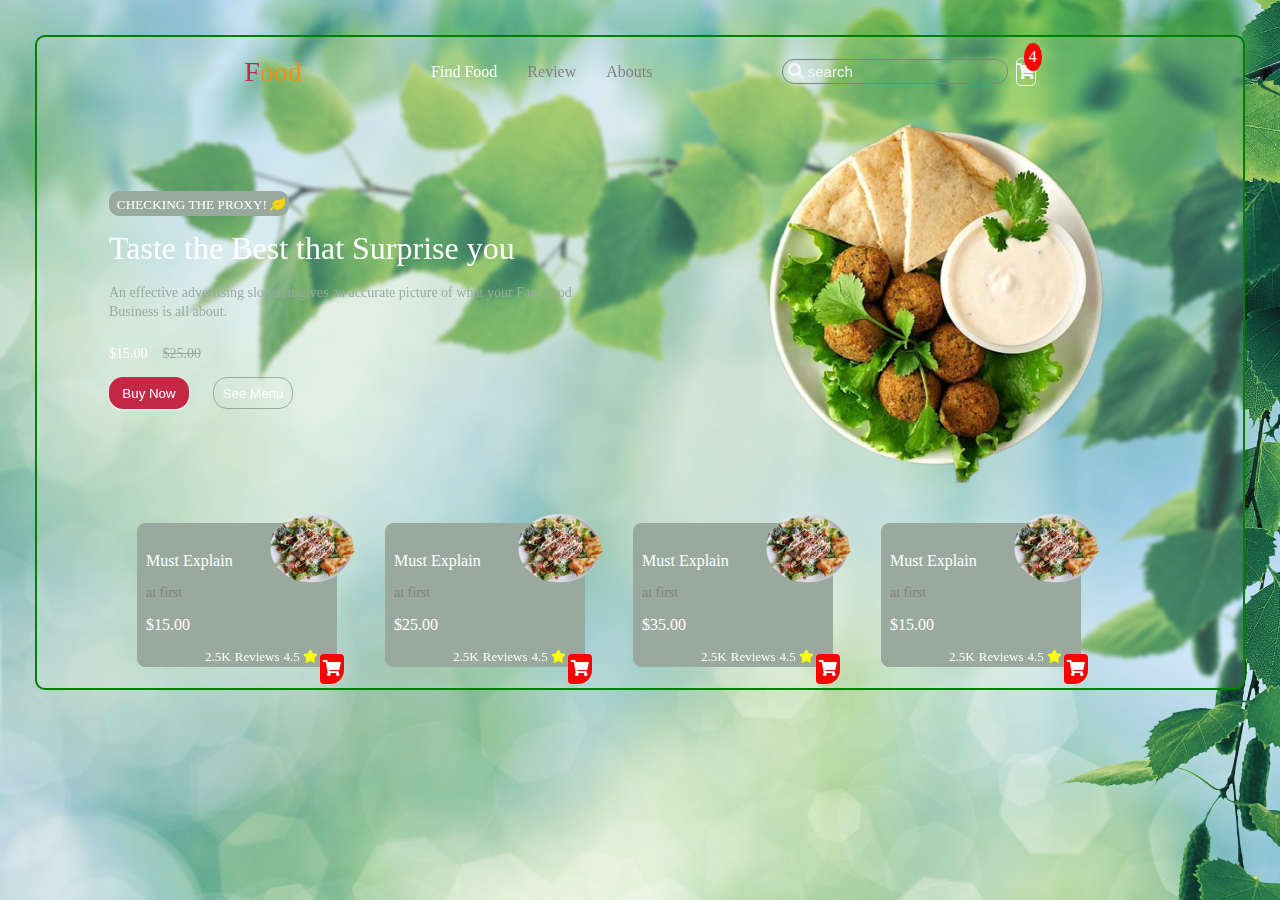
==== index.html @ f554e51c "added add-to-cart link to cards" ====
<!DOCTYPE html>
<html>
  <head>
    <link
      href="https://cdnjs.cloudflare.com/ajax/libs/font-awesome/5.15.4/css/all.min.css"
      rel="stylesheet"
    />
    <link href="css/styles.css" rel="stylesheet" />
    <title>Food Order</title>
  </head>
  <body>
    <div class="wrapper">
      <!-- Navbar -->
      <div class="navbar">
        <div class="container flex">
          <a href="/"
            ><h2 class="logo"><span>F</span>ood</h2></a
          >
          <nav>
            <ul>
              <li>
                <a href="index.html" class="active">Find Food</a>
              </li>
              <li><a href="review.html">Review</a></li>
              <li><a href="abouts.html">Abouts</a></li>
            </ul>
          </nav>
          <div class="flex-buttons">
            <div>
              <i class="fa fa-search icon" style="color: inherit"></i>
              <input
                type="text"
                id="search"
                name="search"
                placeholder="search"
              />
            </div>
            <div class="cart">
              <span class="badge">4</span>
              <a href="cart.html" class="anchor-button">
                <i class="fa fa-shopping-cart" style="color: inherit"></i>
              </a>
            </div>
          </div>
        </div>
      </div>

      <section class="main-content container">
        <div class="partition-A">
          <h5>CHECKING THE PROXY! <i class="fa fa-leaf icon-gold"></i></h5>
          <h1>Taste the Best that Surprise you</h1>
          <p>
            An effective advertising slogan it gives an accurate picture of what
            your Fast Food Business is all about.
          </p>
          <p id="price-1">
            &dollar;15.00<span id="price-2"
              ><strike>&dollar;25.00</strike></span
            >
          </p>
          <div>
            <button class="primary-button">Buy Now</button>
            <button class="secondary-button">See Menu</button>
          </div>
        </div>
        <div class="partition-B">
          <img src="images/hero-image.png" alt="hero-image" />
        </div>
      </section>

      <section class="main-content container">
        <div class="card">
          <img src="images/dish.png" />
          <div class="card-text">
            <p>Must Explain</p>
            <p class="quad-heading">at first</p>
            <p>&dollar;15.00</p>
            <div class="reviews">
              <p>2.5K</p>
              <p>Reviews</p>
              <p>4.5 <i class="fa fa-star" style="color: yellow"></i></p>
              <div class="add-to-cart">
                <a href="cart.html"
                  ><i class="fa fa-shopping-cart" style="color: white"></i
                ></a>
              </div>
            </div>
          </div>
        </div>

        <div class="card">
          <img src="images/dish.png" />
          <div class="card-text">
            <p>Must Explain</p>
            <p class="quad-heading">at first</p>
            <p>&dollar;25.00</p>
            <div class="reviews">
              <p>2.5K</p>
              <p>Reviews</p>
              <p>4.5 <i class="fa fa-star" style="color: yellow"></i></p>
              <div class="add-to-cart">
                <a href="cart.html"
                  ><i class="fa fa-shopping-cart" style="color: white"></i
                ></a>
              </div>
            </div>
          </div>
        </div>

        <div class="card">
          <img src="images/dish.png" />
          <div class="card-text">
            <p>Must Explain</p>
            <p class="quad-heading">at first</p>
            <p>&dollar;35.00</p>
            <div class="reviews">
              <p>2.5K</p>
              <p>Reviews</p>
              <p>4.5 <i class="fa fa-star" style="color: yellow"></i></p>
              <div class="add-to-cart">
                <a href="cart.html"
                  ><i class="fa fa-shopping-cart" style="color: white"></i
                ></a>
              </div>
            </div>
          </div>
        </div>

        <div class="card">
          <img src="images/dish.png" />
          <div class="card-text">
            <p>Must Explain</p>
            <p class="quad-heading">at first</p>
            <p>&dollar;15.00</p>
            <div class="reviews">
              <p>2.5K</p>
              <p>Reviews</p>
              <p>4.5 <i class="fa fa-star" style="color: yellow"></i></p>
              <div class="add-to-cart">
                <a href="cart.html"
                  ><i class="fa fa-shopping-cart" style="color: white"></i
                ></a>
              </div>
            </div>
          </div>
        </div>
      </section>
    </div>
  </body>
</html>
---- css/styles.css ----
@import url('https://fonts.googleapis.com/css2?family=Roboto:wght@300&display=swap');
/* Basic Styling */

* {
    margin: 0;
    padding: 0;
    box-sizing: border-box;
}

body {
    font-family: 'Roboto' sans-serif;
    color: whitesmoke;
    line-height: 1.6;
    background-color: #333;
    background-image: url('../images/bg-image.jpg');
    background-repeat: no-repeat;
    background-size: cover;
    background-attachment: fixed;
    /* background-image: linear-gradient(to bottom right, rgba(62,78,54,251), rgba(70,110,61,250), rgba(88,124,60,248) ,rgba(105,120,56,244)) ;
    background-image: -moz-linear-gradient(to bottom right, rgba(62,78,54,251), rgba(70,110,61,250), rgba(88,124,60,248) ,rgba(105,120,56,244)) ;
    background-repeat: no-repeat; */
}

ul {
    list-style-type: none;
}

a {
    color: #333;
    text-decoration: none;
}

h1, h2{
    font-weight: 300;
    line-height: 1.2;
    margin: 10px 0;
}

p {
    margin: 10px 0;
}

img {
    width: 100%;
}

/* Intermediate Styling */
body .wrapper {
    margin: 35px;
    background-color: rgba(255, 255, 255, .15);  
    backdrop-filter: blur(2px);
    border: 2px solid green;
    border-radius: 10px;
}

.navbar {
    height: 70px;
}
.container {
    height: 100%;
    max-width: 1100px;
    margin: 0 auto;
    overflow: auto;
    padding: 0 40px;
}

.navbar .flex {
    display: flex;
    flex-direction: row;
    flex-wrap: nowrap;
    justify-content: space-evenly;
    align-items: center;
}

.logo {
    /* color: #c42844; */
    color: #f38f0c;
    font-size: 28px;
}

.logo span {
    color: #c42844;
}

.navbar ul {
    display: flex;
    flex-direction: row;
    flex-wrap: nowrap;
    justify-content: center;
    align-items: center;
}

.navbar ul li {
    display: inline-block;
    color: grey;
    padding: 10px;
    margin: 0 5px;
}

.navbar ul li a {
    color: grey;
    display: inline-block;
}

.navbar ul li a:hover {
    color: aliceblue;
}

.navbar ul li a.active {
    color: white;
}

.navbar .flex-buttons {
    height: 100%;
    display: flex;
    flex-direction: row;
    flex-wrap: nowrap;
    justify-content: center;
    align-items: center;
    /* padding: 0 4px; */
}

.flex-buttons i.icon {
    position: absolute;
    padding-top: 4px;
    padding-left: 6px;
}

#search {
    background-color: inherit;
    color: white;
    height: 25px;
    border-radius: 12px;
    border: 1px solid grey;
    padding-left: 25px; 
    font-size: 15px;
    outline: none;
    margin-right: 4px;
}

input#search::placeholder {
    color: whitesmoke;
}

.anchor-button {
    display: inline-block;
    color: inherit;
    background-color: inherit;
    border: 1px solid ghostwhite;
    border-radius: 5px;
    text-align: center;
}
.cart {
    position: relative;
    margin-left: 4px;
}

.badge {
    position: absolute;
    top: -15px;
    right: -6px;
    /* padding: 2px 2px; */
    padding: 1px 5px 1px 5px;
    border-radius: 50%;
    background: red;
    color: white;
}


.main-content{
    display:flex;
    flex-direction: row;
    justify-content: space-evenly;
    align-items: center;
    flex-wrap: nowrap;
    /* overflow: hidden; */
    margin: 3px 32px;
    flex-basis: 0;
  }
  

.partition-A h1{
    color: white;
    line-height: normal;
    text-align: left;
    font-size: xx-large;
    line-height: 1.4;
    margin-bottom: 12px;
  }
  
.partition-A h5{
    color: white;
    background-color: #99a99d;
    border-radius: 10px;
    line-height: normal;
    padding-top: 6px;
    padding-left: 4px;
    height: 25px;
    width: 180px;
    overflow: auto;
    margin-bottom: 10px;
    word-wrap: break-word;
    text-overflow: ellipsis;
    text-align: center;
    font-weight: 300;
  }
  
  .partition-A h5 i.icon-gold {
    color: gold;
  }
  
  .partition-A p{
    color: #99a99d;
    line-height: 1.4;
    margin-bottom: 12px;
    word-wrap: break-word;
    text-overflow: ellipsis;
    font-size: 14px;
    font-weight: 300;
    text-align: left;
  }
  
  #price-1 {
    display: inline-block;
    color: white;
    text-align: left;
    margin-bottom: 14px;
  }
  
  #price-2{
    display: inline-block;
    color: #99a99d;
    text-align: right;
    margin-left: 15px;
  }
  
  .primary-button{
    color: white;
    background-color: #c42844;
    width: 80px;
    height: 32px;
    text-align: center;
    border: none;
    border-radius: 14px;
    outline: none;
    cursor: pointer;
    box-shadow: 0px 1px 2px 0px white;
    margin-right: 10px;
  }
  
  .secondary-button{
    color: white;
    background-color: transparent;
    width: 80px;
    height: 32px;
    text-align: center;
    border: 1px solid #99a99d;
    border-radius: 14px;
    outline: none;
    cursor: pointer;
    margin-left: 10px;
  }
  
  .main-content .partition-B {
    max-width: 50%;
    height: auto;
  }

  .main-content .partition-B img{
    max-width: 100%;
    height: auto;
  }

  .card{
    margin-top: 30px;
    display: inline-block;
    margin-right: 20px;
    margin-bottom: 18px;
    background-color: #99a99d;
    color: white;
    border-radius: 8px;
    border: 1px solid #99a99d;
    width: 200px;
    height: 100%;
    padding-left: 8px;
    font-weight: 400;
    /* overflow-x: show;
    overflow-y: show; */
    /* overflow-x: hidden;
    overflow-y: visible; */
    position: relative;
  }
  
  .main-content div.card img{
    position: absolute;
    z-index: 1;
    top: -28px;
    right: -20px;
    width: 90px;
    height: 100px;
  }
  
  .quad-heading{
    color: grey;
    line-height: 1.4;
    word-wrap: break-word;
    text-overflow: ellipsis;
    font-size: 14px;
    font-weight: 300;
    text-align: left;
  }
  
  .card-text{
    padding-top: 15px;
    line-height: 1.5;
    font-weight: 300;
  }

  .reviews {
      display: flex;
      flex-direction: row;
      flex-wrap: nowrap;
      justify-content: flex-end;
      align-items: center;
      padding-right: 16px;
      position: relative;
  }

  .reviews p {
      display: inline-block;
      margin: 0px 2px;
      font-size: small;
  }

.add-to-cart {
    color: white;
    background-color: red;
    position: absolute;
    right: -8px;
    bottom: -18px;
    padding: 3px;
    border-radius: 4px;
    border-bottom-right-radius: 14px;
}
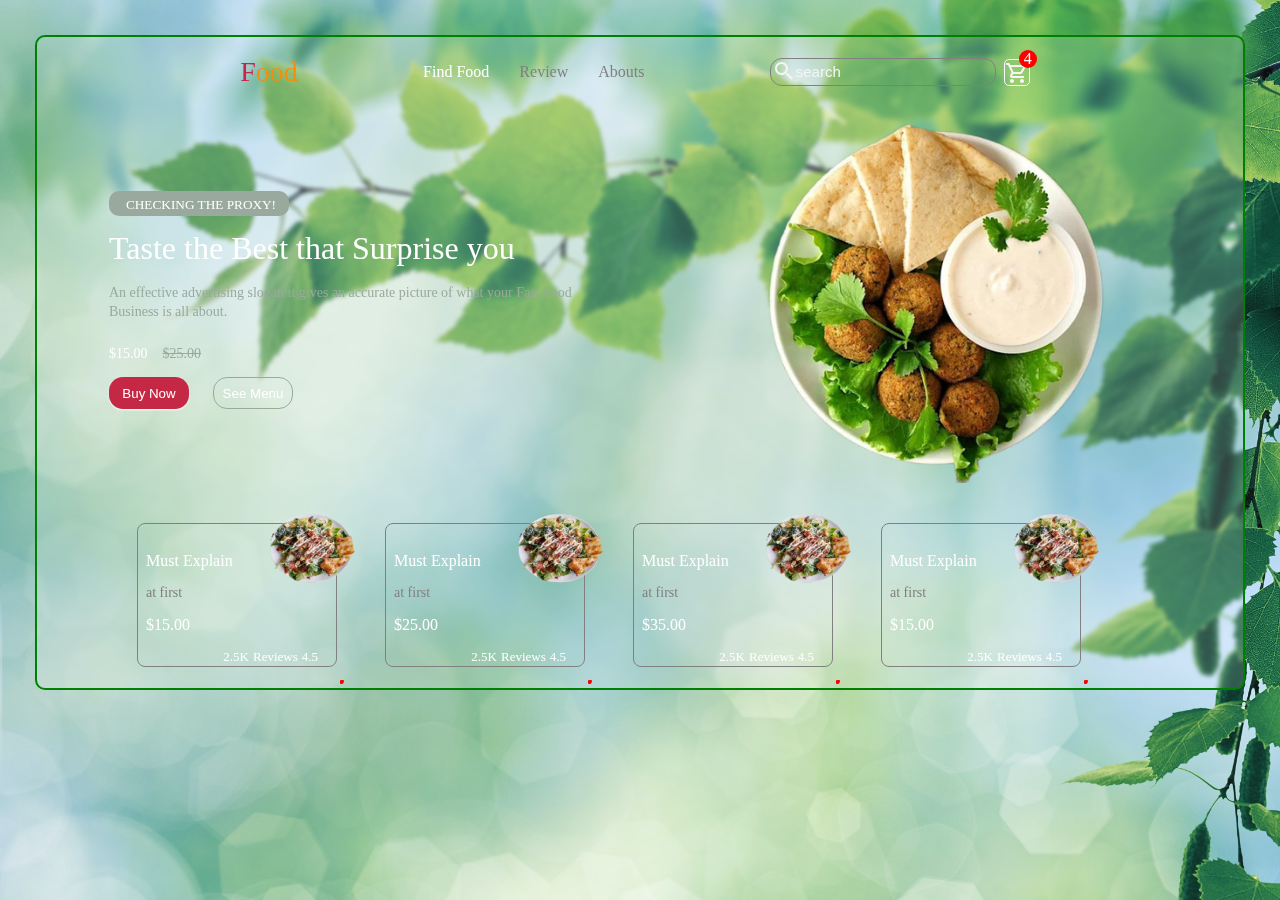
==== commit 565e6a4f: "Font Icon Change to Google from Awesome Fonts" ====
--- a/index.html
+++ b/index.html
@@ -1,150 +1,141 @@
 <!DOCTYPE html>
 <html>
-  <head>
-    <link
+
+<head>
+  <!-- <link
       href="https://cdnjs.cloudflare.com/ajax/libs/font-awesome/5.15.4/css/all.min.css"
       rel="stylesheet"
-    />
-    <link href="css/styles.css" rel="stylesheet" />
-    <title>Food Order</title>
-  </head>
-  <body>
-    <div class="wrapper">
-      <!-- Navbar -->
-      <div class="navbar">
-        <div class="container flex">
-          <a href="/"
-            ><h2 class="logo"><span>F</span>ood</h2></a
-          >
-          <nav>
-            <ul>
-              <li>
-                <a href="index.html" class="active">Find Food</a>
-              </li>
-              <li><a href="review.html">Review</a></li>
-              <li><a href="abouts.html">Abouts</a></li>
-            </ul>
-          </nav>
-          <div class="flex-buttons">
-            <div>
-              <i class="fa fa-search icon" style="color: inherit"></i>
-              <input
-                type="text"
-                id="search"
-                name="search"
-                placeholder="search"
-              />
-            </div>
-            <div class="cart">
-              <span class="badge">4</span>
-              <a href="cart.html" class="anchor-button">
-                <i class="fa fa-shopping-cart" style="color: inherit"></i>
-              </a>
+    /> -->
+  <link href="https://fonts.googleapis.com/icon?family=Material+Icons+Outlined" rel="stylesheet" />
+  <link href="css/styles.css" rel="stylesheet" />
+  <title>Food Order</title>
+</head>
+
+<body>
+  <div class="wrapper">
+    <!-- Navbar -->
+    <div class="navbar">
+      <div class="container flex">
+        <a href="/">
+          <h2 class="logo"><span>F</span>ood</h2>
+        </a>
+        <nav>
+          <ul>
+            <li>
+              <a href="index.html" class="active">Find Food</a>
+            </li>
+            <li><a href="review.html">Review</a></li>
+            <li><a href="abouts.html">Abouts</a></li>
+          </ul>
+        </nav>
+        <div class="flex-buttons">
+          <div>
+            <span class="material-icons-outlined icon">
+              search
+              </span>
+            <input type="text" id="search" name="search" placeholder="search" />
+          </div>
+          <div class="cart">
+            <span class="badge">4</span>
+            <a href="cart.html" class="anchor-button">
+              <span class="material-icons-outlined">shopping_cart</span>
+            </a>
+          </div>
+        </div>
+      </div>
+    </div>
+
+    <section class="main-content container">
+      <div class="partition-A">
+        <h5>CHECKING THE PROXY! <i class="fa fa-leaf icon-gold"></i></h5>
+        <h1>Taste the Best that Surprise you</h1>
+        <p>
+          An effective advertising slogan it gives an accurate picture of what
+          your Fast Food Business is all about.
+        </p>
+        <p id="price-1">
+          &dollar;15.00<span id="price-2"><strike>&dollar;25.00</strike></span>
+        </p>
+        <div>
+          <button class="primary-button">Buy Now</button>
+          <button class="secondary-button">See Menu</button>
+        </div>
+      </div>
+      <div class="partition-B">
+        <img src="images/hero-image.png" alt="hero-image" />
+      </div>
+    </section>
+
+    <section class="main-content container">
+      <div class="card">
+        <img src="images/dish.png" />
+        <div class="card-text">
+          <p>Must Explain</p>
+          <p class="quad-heading">at first</p>
+          <p>&dollar;15.00</p>
+          <div class="reviews">
+            <p>2.5K</p>
+            <p>Reviews</p>
+            <p>4.5 <i class="fa fa-star" style="color: yellow"></i></p>
+            <div class="add-to-cart">
+              <a href="cart.html"><i class="fa fa-shopping-cart" style="color: white"></i></a>
             </div>
           </div>
         </div>
       </div>
 
-      <section class="main-content container">
-        <div class="partition-A">
-          <h5>CHECKING THE PROXY! <i class="fa fa-leaf icon-gold"></i></h5>
-          <h1>Taste the Best that Surprise you</h1>
-          <p>
-            An effective advertising slogan it gives an accurate picture of what
-            your Fast Food Business is all about.
-          </p>
-          <p id="price-1">
-            &dollar;15.00<span id="price-2"
-              ><strike>&dollar;25.00</strike></span
-            >
-          </p>
-          <div>
-            <button class="primary-button">Buy Now</button>
-            <button class="secondary-button">See Menu</button>
-          </div>
-        </div>
-        <div class="partition-B">
-          <img src="images/hero-image.png" alt="hero-image" />
-        </div>
-      </section>
-
-      <section class="main-content container">
-        <div class="card">
-          <img src="images/dish.png" />
-          <div class="card-text">
-            <p>Must Explain</p>
-            <p class="quad-heading">at first</p>
-            <p>&dollar;15.00</p>
-            <div class="reviews">
-              <p>2.5K</p>
-              <p>Reviews</p>
-              <p>4.5 <i class="fa fa-star" style="color: yellow"></i></p>
-              <div class="add-to-cart">
-                <a href="cart.html"
-                  ><i class="fa fa-shopping-cart" style="color: white"></i
-                ></a>
-              </div>
+      <div class="card">
+        <img src="images/dish.png" />
+        <div class="card-text">
+          <p>Must Explain</p>
+          <p class="quad-heading">at first</p>
+          <p>&dollar;25.00</p>
+          <div class="reviews">
+            <p>2.5K</p>
+            <p>Reviews</p>
+            <p>4.5 <i class="fa fa-star" style="color: yellow"></i></p>
+            <div class="add-to-cart">
+              <a href="cart.html"><i class="fa fa-shopping-cart" style="color: white"></i></a>
             </div>
           </div>
         </div>
+      </div>
 
-        <div class="card">
-          <img src="images/dish.png" />
-          <div class="card-text">
-            <p>Must Explain</p>
-            <p class="quad-heading">at first</p>
-            <p>&dollar;25.00</p>
-            <div class="reviews">
-              <p>2.5K</p>
-              <p>Reviews</p>
-              <p>4.5 <i class="fa fa-star" style="color: yellow"></i></p>
-              <div class="add-to-cart">
-                <a href="cart.html"
-                  ><i class="fa fa-shopping-cart" style="color: white"></i
-                ></a>
-              </div>
+      <div class="card">
+        <img src="images/dish.png" />
+        <div class="card-text">
+          <p>Must Explain</p>
+          <p class="quad-heading">at first</p>
+          <p>&dollar;35.00</p>
+          <div class="reviews">
+            <p>2.5K</p>
+            <p>Reviews</p>
+            <p>4.5 <i class="fa fa-star" style="color: yellow"></i></p>
+            <div class="add-to-cart">
+              <a href="cart.html"><i class="fa fa-shopping-cart" style="color: white"></i></a>
             </div>
           </div>
         </div>
+      </div>
 
-        <div class="card">
-          <img src="images/dish.png" />
-          <div class="card-text">
-            <p>Must Explain</p>
-            <p class="quad-heading">at first</p>
-            <p>&dollar;35.00</p>
-            <div class="reviews">
-              <p>2.5K</p>
-              <p>Reviews</p>
-              <p>4.5 <i class="fa fa-star" style="color: yellow"></i></p>
-              <div class="add-to-cart">
-                <a href="cart.html"
-                  ><i class="fa fa-shopping-cart" style="color: white"></i
-                ></a>
-              </div>
+      <div class="card">
+        <img src="images/dish.png" />
+        <div class="card-text">
+          <p>Must Explain</p>
+          <p class="quad-heading">at first</p>
+          <p>&dollar;15.00</p>
+          <div class="reviews">
+            <p>2.5K</p>
+            <p>Reviews</p>
+            <p>4.5 <i class="fa fa-star" style="color: yellow"></i></p>
+            <div class="add-to-cart">
+              <a href="cart.html"><i class="fa fa-shopping-cart" style="color: white"></i></a>
             </div>
           </div>
         </div>
+      </div>
+    </section>
+  </div>
+</body>
 
-        <div class="card">
-          <img src="images/dish.png" />
-          <div class="card-text">
-            <p>Must Explain</p>
-            <p class="quad-heading">at first</p>
-            <p>&dollar;15.00</p>
-            <div class="reviews">
-              <p>2.5K</p>
-              <p>Reviews</p>
-              <p>4.5 <i class="fa fa-star" style="color: yellow"></i></p>
-              <div class="add-to-cart">
-                <a href="cart.html"
-                  ><i class="fa fa-shopping-cart" style="color: white"></i
-                ></a>
-              </div>
-            </div>
-          </div>
-        </div>
-      </section>
-    </div>
-  </body>
-</html>
+</html>--- a/css/styles.css
+++ b/css/styles.css
@@ -120,22 +120,23 @@
     /* padding: 0 4px; */
 }
 
-.flex-buttons i.icon {
+.flex-buttons span.icon {
     position: absolute;
-    padding-top: 4px;
-    padding-left: 6px;
+    padding-top: 1px;
+    padding-left: 2px;
 }
 
 #search {
     background-color: inherit;
     color: white;
-    height: 25px;
+    height: 28px;
     border-radius: 12px;
     border: 1px solid grey;
     padding-left: 25px; 
     font-size: 15px;
     outline: none;
     margin-right: 4px;
+    padding-bottom: 2px;
 }
 
 input#search::placeholder {
@@ -146,24 +147,29 @@
     display: inline-block;
     color: inherit;
     background-color: inherit;
-    border: 1px solid ghostwhite;
-    border-radius: 5px;
     text-align: center;
-}
+    line-height: 0;
+    padding-top: 1px;
+}
+
 .cart {
     position: relative;
     margin-left: 4px;
+    margin-right: 10px;
+    border: 1px solid ghostwhite;
+    border-radius: 5px;
+    line-height: 0;
 }
 
 .badge {
     position: absolute;
-    top: -15px;
-    right: -6px;
-    /* padding: 2px 2px; */
+    top: -10px;
+    right: -8px;
     padding: 1px 5px 1px 5px;
     border-radius: 50%;
     background: red;
     color: white;
+    line-height: 1;
 }
 
 
@@ -276,19 +282,17 @@
     display: inline-block;
     margin-right: 20px;
     margin-bottom: 18px;
-    background-color: #99a99d;
-    color: white;
+    /* background-color: #99a99d; */
+    color: white;
+    background-color: inherit;
     border-radius: 8px;
-    border: 1px solid #99a99d;
+    border: 1px solid grey;
     width: 200px;
     height: 100%;
     padding-left: 8px;
     font-weight: 400;
-    /* overflow-x: show;
-    overflow-y: show; */
-    /* overflow-x: hidden;
-    overflow-y: visible; */
     position: relative;
+    /* filter: blur(1px); */
   }
   
   .main-content div.card img{
@@ -338,7 +342,7 @@
     position: absolute;
     right: -8px;
     bottom: -18px;
-    padding: 3px;
+    padding: 2px;
     border-radius: 4px;
     border-bottom-right-radius: 14px;
 }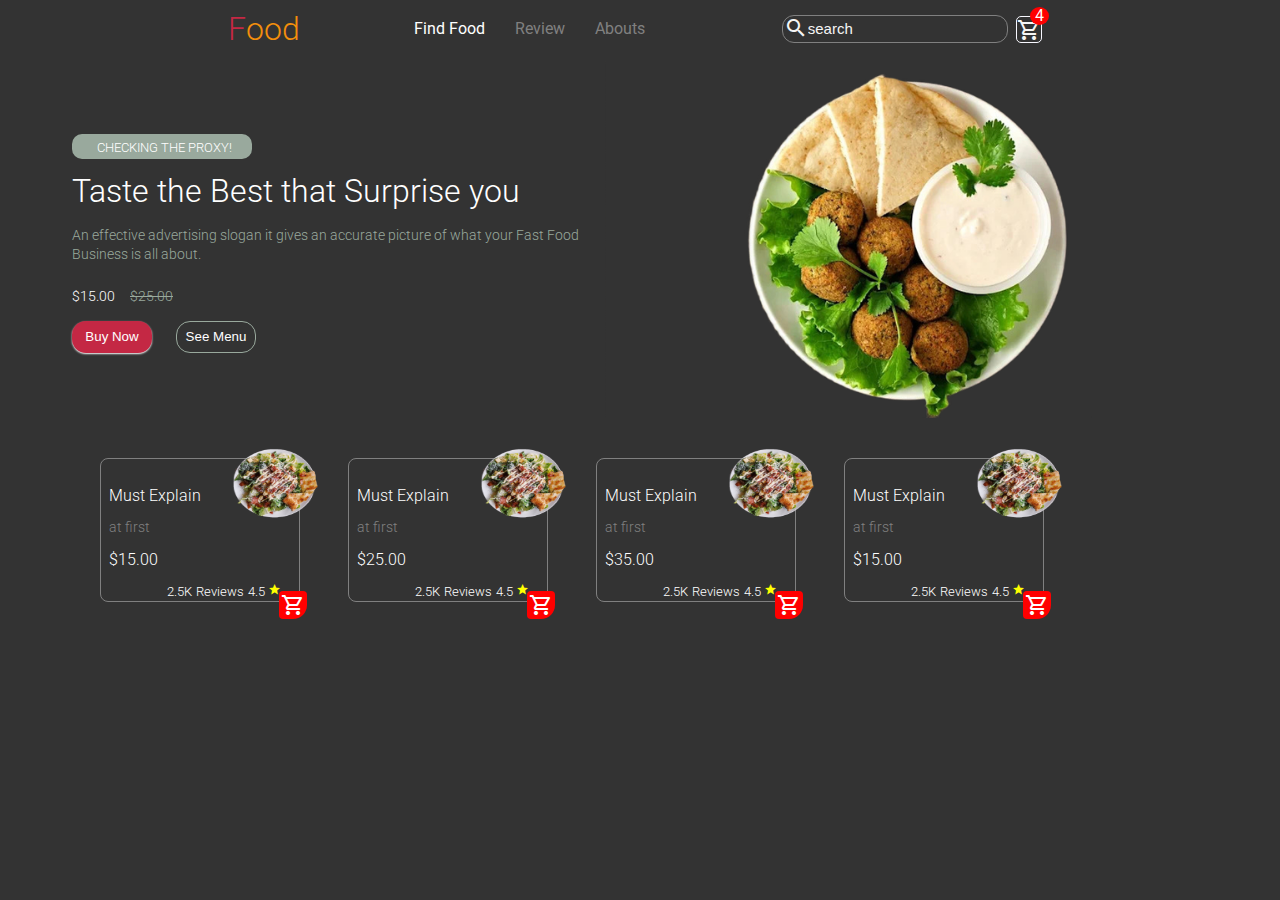
==== commit 5bea30b8: "Navigation Bar with hamburger menu" ====
--- a/index.html
+++ b/index.html
@@ -7,7 +7,19 @@
       rel="stylesheet"
     /> -->
   <link href="https://fonts.googleapis.com/icon?family=Material+Icons+Outlined" rel="stylesheet" />
+
   <link href="css/styles.css" rel="stylesheet" />
+  <script>
+    function myFunction() {
+      const navbar = document.querySelector(".hamburger-wrapper");
+      const hamburgerWrapper = document.querySelector(".hamburger-wrapper");
+      if (navbar.style.display === 'flex') {
+          navbar.style.display = 'none';
+      } else {
+        navbar.setAttribute('style','display: flex; flex-direction: column; justify-content: space-evenly; align-items: center;');
+      }
+    }
+  </script>
   <title>Food Order</title>
 </head>
 
@@ -16,126 +28,141 @@
     <!-- Navbar -->
     <div class="navbar">
       <div class="container flex">
-        <a href="/">
-          <h2 class="logo"><span>F</span>ood</h2>
-        </a>
-        <nav>
-          <ul>
-            <li>
-              <a href="index.html" class="active">Find Food</a>
-            </li>
-            <li><a href="review.html">Review</a></li>
-            <li><a href="abouts.html">Abouts</a></li>
-          </ul>
-        </nav>
-        <div class="flex-buttons">
-          <div>
-            <span class="material-icons-outlined icon">
-              search
-              </span>
-            <input type="text" id="search" name="search" placeholder="search" />
-          </div>
-          <div class="cart">
-            <span class="badge">4</span>
-            <a href="cart.html" class="anchor-button">
-              <span class="material-icons-outlined">shopping_cart</span>
-            </a>
-          </div>
+        <a href="javascript:void(0);" class="hamburger-menu" onclick="myFunction()"><span
+          class="material-icons-outlined">menu</span></a>
+      </div>
+    </div>
+
+    <div class="container hamburger-wrapper">
+      <a href="/">
+        <h2 class="logo"><span>F</span>ood</h2>
+      </a>
+      <nav>
+        <ul>
+          <li>
+            <a href="index.html" class="active">Find Food</a>
+          </li>
+          <li><a href="review.html">Review</a></li>
+          <li><a href="abouts.html">Abouts</a></li>
+        </ul>
+      </nav>
+      <div class="flex-buttons">
+        <div>
+          <span class="material-icons-outlined icon"> search </span>
+          <input type="text" id="search" name="search" placeholder="search" />
+        </div>
+        <div class="cart">
+          <span class="badge">4</span>
+          <a href="cart.html" class="anchor-button">
+            <span class="material-icons-outlined">shopping_cart</span>
+          </a>
         </div>
       </div>
     </div>
 
-    <section class="main-content container">
-      <div class="partition-A">
-        <h5>CHECKING THE PROXY! <i class="fa fa-leaf icon-gold"></i></h5>
-        <h1>Taste the Best that Surprise you</h1>
-        <p>
-          An effective advertising slogan it gives an accurate picture of what
-          your Fast Food Business is all about.
-        </p>
-        <p id="price-1">
-          &dollar;15.00<span id="price-2"><strike>&dollar;25.00</strike></span>
-        </p>
-        <div>
-          <button class="primary-button">Buy Now</button>
-          <button class="secondary-button">See Menu</button>
+      <section class="main-content container">
+        <div class="partition-A">
+          <h5>CHECKING THE PROXY! <i class="fa fa-leaf icon-gold"></i></h5>
+          <h1>Taste the Best that Surprise you</h1>
+          <p>
+            An effective advertising slogan it gives an accurate picture of what
+            your Fast Food Business is all about.
+          </p>
+          <p id="price-1">
+            &dollar;15.00<span id="price-2"><strike>&dollar;25.00</strike></span>
+          </p>
+          <div>
+            <button class="primary-button">Buy Now</button>
+            <button class="secondary-button">See Menu</button>
+          </div>
         </div>
-      </div>
-      <div class="partition-B">
-        <img src="images/hero-image.png" alt="hero-image" />
-      </div>
-    </section>
+        <div class="partition-B">
+          <img src="images/hero-image.png" alt="hero-image" />
+        </div>
+      </section>
 
-    <section class="main-content container">
-      <div class="card">
-        <img src="images/dish.png" />
-        <div class="card-text">
-          <p>Must Explain</p>
-          <p class="quad-heading">at first</p>
-          <p>&dollar;15.00</p>
-          <div class="reviews">
-            <p>2.5K</p>
-            <p>Reviews</p>
-            <p>4.5 <i class="fa fa-star" style="color: yellow"></i></p>
-            <div class="add-to-cart">
-              <a href="cart.html"><i class="fa fa-shopping-cart" style="color: white"></i></a>
+      <section class="main-content container">
+        <div class="card">
+          <img src="images/dish.png" />
+          <div class="card-text">
+            <p>Must Explain</p>
+            <p class="quad-heading">at first</p>
+            <p>&dollar;15.00</p>
+            <div class="reviews">
+              <p>2.5K</p>
+              <p>Reviews</p>
+              <p>
+                4.5
+                <span class="material-icons-outlined" style="font-size: inherit; color: yellow">star</span>
+              </p>
+              <div class="add-to-cart">
+                <a href="cart.html"><span class="material-icons-outlined" style="color: white">shopping_cart</span></a>
+              </div>
             </div>
           </div>
         </div>
-      </div>
 
-      <div class="card">
-        <img src="images/dish.png" />
-        <div class="card-text">
-          <p>Must Explain</p>
-          <p class="quad-heading">at first</p>
-          <p>&dollar;25.00</p>
-          <div class="reviews">
-            <p>2.5K</p>
-            <p>Reviews</p>
-            <p>4.5 <i class="fa fa-star" style="color: yellow"></i></p>
-            <div class="add-to-cart">
-              <a href="cart.html"><i class="fa fa-shopping-cart" style="color: white"></i></a>
+        <div class="card">
+          <img src="images/dish.png" />
+          <div class="card-text">
+            <p>Must Explain</p>
+            <p class="quad-heading">at first</p>
+            <p>&dollar;25.00</p>
+            <div class="reviews">
+              <p>2.5K</p>
+              <p>Reviews</p>
+              <p>
+                4.5
+                <span class="material-icons-outlined" style="font-size: inherit; color: yellow">star</span>
+              </p>
+              <div class="add-to-cart">
+                <a href="cart.html"><span class="material-icons-outlined" style="color: white">shopping_cart</span></a>
+              </div>
             </div>
           </div>
         </div>
-      </div>
 
-      <div class="card">
-        <img src="images/dish.png" />
-        <div class="card-text">
-          <p>Must Explain</p>
-          <p class="quad-heading">at first</p>
-          <p>&dollar;35.00</p>
-          <div class="reviews">
-            <p>2.5K</p>
-            <p>Reviews</p>
-            <p>4.5 <i class="fa fa-star" style="color: yellow"></i></p>
-            <div class="add-to-cart">
-              <a href="cart.html"><i class="fa fa-shopping-cart" style="color: white"></i></a>
+        <div class="card">
+          <img src="images/dish.png" />
+          <div class="card-text">
+            <p>Must Explain</p>
+            <p class="quad-heading">at first</p>
+            <p>&dollar;35.00</p>
+            <div class="reviews">
+              <p>2.5K</p>
+              <p>Reviews</p>
+              <p>
+                4.5
+                <span class="material-icons-outlined" style="font-size: inherit; color: yellow">star</span>
+              </p>
+              <div class="add-to-cart">
+                <a href="cart.html"><span class="material-icons-outlined" style="color: white">shopping_cart</span></a>
+              </div>
             </div>
           </div>
         </div>
-      </div>
 
-      <div class="card">
-        <img src="images/dish.png" />
-        <div class="card-text">
-          <p>Must Explain</p>
-          <p class="quad-heading">at first</p>
-          <p>&dollar;15.00</p>
-          <div class="reviews">
-            <p>2.5K</p>
-            <p>Reviews</p>
-            <p>4.5 <i class="fa fa-star" style="color: yellow"></i></p>
-            <div class="add-to-cart">
-              <a href="cart.html"><i class="fa fa-shopping-cart" style="color: white"></i></a>
+        <div class="card">
+          <img src="images/dish.png" />
+          <div class="card-text">
+            <p>Must Explain</p>
+            <p class="quad-heading">at first</p>
+            <p>&dollar;15.00</p>
+            <div class="reviews">
+              <p>2.5K</p>
+              <p>Reviews</p>
+              <p>
+                4.5
+                <span class="material-icons-outlined" style="font-size: inherit; color: yellow">star</span>
+              </p>
+              <div class="add-to-cart">
+                <a href="cart.html"><span class="material-icons-outlined" style="color: white">shopping_cart</span></a>
+              </div>
             </div>
           </div>
         </div>
-      </div>
-    </section>
-  </div>
+      </section>
+    </div>
 </body>
 
 </html>--- a/css/styles.css
+++ b/css/styles.css
@@ -8,14 +8,14 @@
 }
 
 body {
-    font-family: 'Roboto' sans-serif;
+    font-family: 'Roboto';
     color: whitesmoke;
     line-height: 1.6;
     background-color: #333;
-    background-image: url('../images/bg-image.jpg');
+    /* background-image: url('../images/bg-image.jpg');
     background-repeat: no-repeat;
     background-size: cover;
-    background-attachment: fixed;
+    background-attachment: fixed; */
     /* background-image: linear-gradient(to bottom right, rgba(62,78,54,251), rgba(70,110,61,250), rgba(88,124,60,248) ,rgba(105,120,56,244)) ;
     background-image: -moz-linear-gradient(to bottom right, rgba(62,78,54,251), rgba(70,110,61,250), rgba(88,124,60,248) ,rgba(105,120,56,244)) ;
     background-repeat: no-repeat; */
@@ -46,15 +46,16 @@
 
 /* Intermediate Styling */
 body .wrapper {
-    margin: 35px;
+    /* margin: 35px;
     background-color: rgba(255, 255, 255, .15);  
     backdrop-filter: blur(2px);
     border: 2px solid green;
-    border-radius: 10px;
+    border-radius: 10px; */
 }
 
 .navbar {
     height: 70px;
+    display: none;
 }
 .container {
     height: 100%;
@@ -73,16 +74,27 @@
 }
 
 .logo {
-    /* color: #c42844; */
     color: #f38f0c;
-    font-size: 28px;
-}
+    font-size: 2rem;
+  }
 
 .logo span {
     color: #c42844;
 }
 
-.navbar ul {
+.hamburger-wrapper {
+  display: flex;
+  height: 100%;
+  flex-direction: row;
+  justify-content: space-evenly;
+  align-items: center;
+}
+
+a.hamburger-menu {
+  display: none;
+}
+
+.hamburger-wrapper nav ul {
     display: flex;
     flex-direction: row;
     flex-wrap: nowrap;
@@ -90,33 +102,34 @@
     align-items: center;
 }
 
-.navbar ul li {
+.hamburger-wrapper nav ul li {
     display: inline-block;
     color: grey;
     padding: 10px;
     margin: 0 5px;
 }
 
-.navbar ul li a {
+.hamburger-wrapper nav ul li a {
     color: grey;
     display: inline-block;
 }
 
-.navbar ul li a:hover {
+.hamburger-wrapper nav ul li a:hover {
     color: aliceblue;
 }
 
-.navbar ul li a.active {
-    color: white;
-}
-
-.navbar .flex-buttons {
+.hamburger-wrapper nav ul li a.active {
+    color: white;
+}
+
+.hamburger-wrapper .flex-buttons {
     height: 100%;
     display: flex;
     flex-direction: row;
     flex-wrap: nowrap;
     justify-content: center;
     align-items: center;
+    margin-left: 24px;
     /* padding: 0 4px; */
 }
 
@@ -345,4 +358,29 @@
     padding: 2px;
     border-radius: 4px;
     border-bottom-right-radius: 14px;
+    line-height: 0;
+}
+
+.add-to-cart a {
+  display: inline-block;
+  line-height: 0;
+}
+
+/* Media Queries Tablet */
+@media(max-width: 768px) {
+  
+}
+
+/* Media Queries Mobile  */
+@media(max-width: 500px){
+    .navbar {
+      display: inline-block;
+    }
+    .hamburger-wrapper {
+      display: none;
+    }
+    .navbar .hamburger-menu{
+      display: inline-block;
+      color: white;
+    }
 }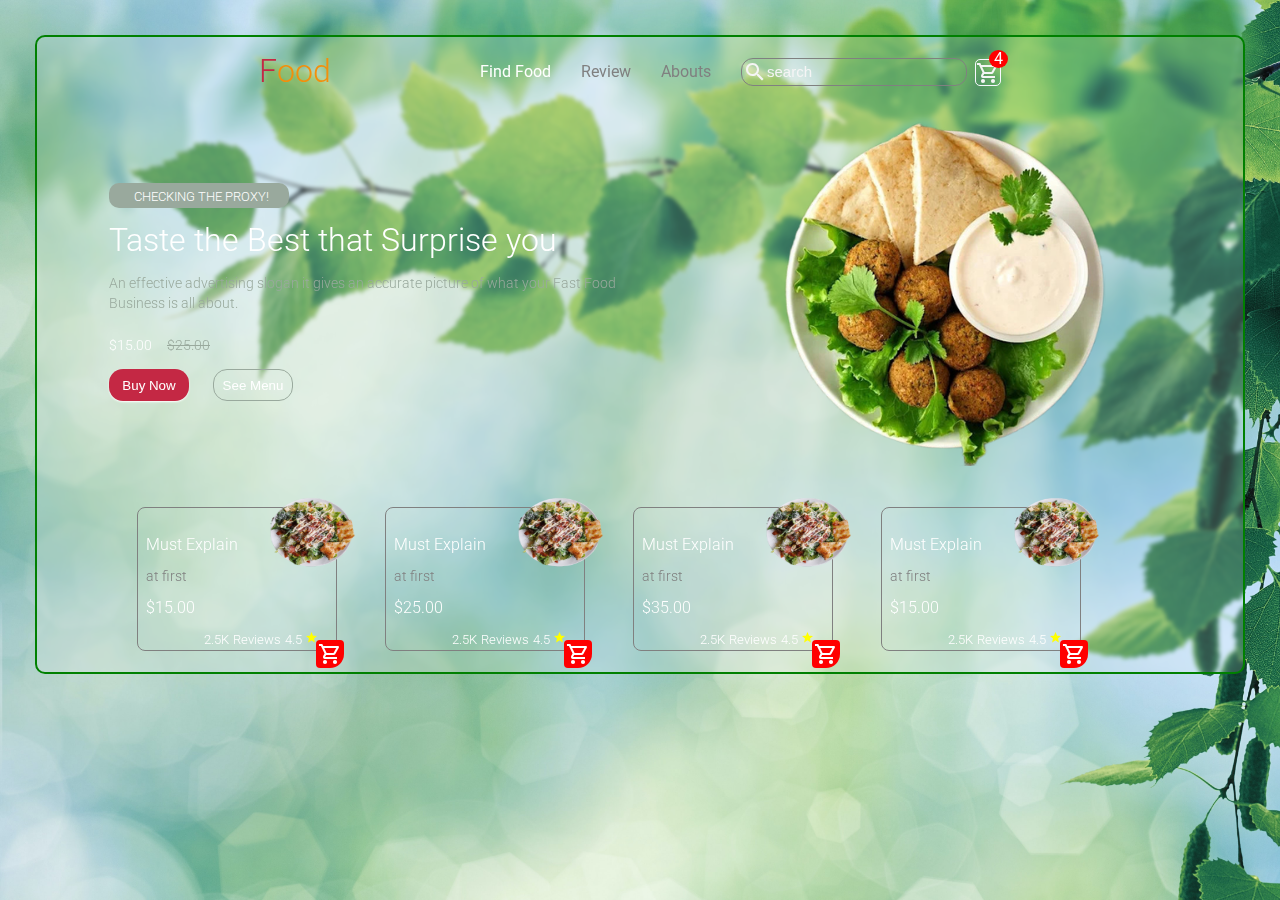
==== commit f729af07: "Responsive Navigation Bar" ====
--- a/index.html
+++ b/index.html
@@ -2,167 +2,148 @@
 <html>
 
 <head>
-  <!-- <link
-      href="https://cdnjs.cloudflare.com/ajax/libs/font-awesome/5.15.4/css/all.min.css"
-      rel="stylesheet"
-    /> -->
   <link href="https://fonts.googleapis.com/icon?family=Material+Icons+Outlined" rel="stylesheet" />
-
   <link href="css/styles.css" rel="stylesheet" />
-  <script>
-    function myFunction() {
-      const navbar = document.querySelector(".hamburger-wrapper");
-      const hamburgerWrapper = document.querySelector(".hamburger-wrapper");
-      if (navbar.style.display === 'flex') {
-          navbar.style.display = 'none';
-      } else {
-        navbar.setAttribute('style','display: flex; flex-direction: column; justify-content: space-evenly; align-items: center;');
-      }
-    }
-  </script>
   <title>Food Order</title>
 </head>
 
 <body>
   <div class="wrapper">
     <!-- Navbar -->
-    <div class="navbar">
+    <nav class="navbar">
       <div class="container flex">
+        <a href="/">
+          <h2 class="logo"><span>F</span>ood</h2>
+        </a>
         <a href="javascript:void(0);" class="hamburger-menu" onclick="myFunction()"><span
-          class="material-icons-outlined">menu</span></a>
-      </div>
-    </div>
-
-    <div class="container hamburger-wrapper">
-      <a href="/">
-        <h2 class="logo"><span>F</span>ood</h2>
-      </a>
-      <nav>
-        <ul>
-          <li>
-            <a href="index.html" class="active">Find Food</a>
-          </li>
-          <li><a href="review.html">Review</a></li>
-          <li><a href="abouts.html">Abouts</a></li>
-        </ul>
-      </nav>
-      <div class="flex-buttons">
-        <div>
-          <span class="material-icons-outlined icon"> search </span>
-          <input type="text" id="search" name="search" placeholder="search" />
-        </div>
-        <div class="cart">
-          <span class="badge">4</span>
-          <a href="cart.html" class="anchor-button">
-            <span class="material-icons-outlined">shopping_cart</span>
-          </a>
-        </div>
-      </div>
-    </div>
-
-      <section class="main-content container">
-        <div class="partition-A">
-          <h5>CHECKING THE PROXY! <i class="fa fa-leaf icon-gold"></i></h5>
-          <h1>Taste the Best that Surprise you</h1>
-          <p>
-            An effective advertising slogan it gives an accurate picture of what
-            your Fast Food Business is all about.
-          </p>
-          <p id="price-1">
-            &dollar;15.00<span id="price-2"><strike>&dollar;25.00</strike></span>
-          </p>
-          <div>
-            <button class="primary-button">Buy Now</button>
-            <button class="secondary-button">See Menu</button>
-          </div>
-        </div>
-        <div class="partition-B">
-          <img src="images/hero-image.png" alt="hero-image" />
-        </div>
-      </section>
-
-      <section class="main-content container">
-        <div class="card">
-          <img src="images/dish.png" />
-          <div class="card-text">
-            <p>Must Explain</p>
-            <p class="quad-heading">at first</p>
-            <p>&dollar;15.00</p>
-            <div class="reviews">
-              <p>2.5K</p>
-              <p>Reviews</p>
-              <p>
-                4.5
-                <span class="material-icons-outlined" style="font-size: inherit; color: yellow">star</span>
-              </p>
-              <div class="add-to-cart">
-                <a href="cart.html"><span class="material-icons-outlined" style="color: white">shopping_cart</span></a>
-              </div>
+            class="material-icons-outlined">menu</span></a>
+        <div class="hamburger-menu-items">
+          <ul class="navigation">
+            <li>
+              <a href="index.html" class="active">Find Food</a>
+            </li>
+            <li><a href="review.html">Review</a></li>
+            <li><a href="abouts.html">Abouts</a></li>
+          </ul>
+          <div class="flex-buttons">
+            <div class="inner-wrapper-search">
+              <span class="material-icons-outlined icon"> search </span>
+              <input type="text" id="search" name="search" placeholder="search" />
+            </div>
+            <div class="cart">
+              <span class="badge">4</span>
+              <a href="cart.html" class="anchor-button">
+                <span class="material-icons-outlined">shopping_cart</span>
+              </a>
             </div>
           </div>
         </div>
+      </div>
+    </nav>
+    <section class="main-content container">
+      <div class="partition-A">
+        <h5>CHECKING THE PROXY! <i class="fa fa-leaf icon-gold"></i></h5>
+        <h1>Taste the Best that Surprise you</h1>
+        <p>
+          An effective advertising slogan it gives an accurate picture of what
+          your Fast Food Business is all about.
+        </p>
+        <p id="price-1">
+          &dollar;15.00<span id="price-2"><strike>&dollar;25.00</strike></span>
+        </p>
+        <div>
+          <button class="primary-button">Buy Now</button>
+          <button class="secondary-button">See Menu</button>
+        </div>
+      </div>
+      <div class="partition-B">
+        <img src="images/hero-image.png" alt="hero-image" />
+      </div>
+    </section>
 
-        <div class="card">
-          <img src="images/dish.png" />
-          <div class="card-text">
-            <p>Must Explain</p>
-            <p class="quad-heading">at first</p>
-            <p>&dollar;25.00</p>
-            <div class="reviews">
-              <p>2.5K</p>
-              <p>Reviews</p>
-              <p>
-                4.5
-                <span class="material-icons-outlined" style="font-size: inherit; color: yellow">star</span>
-              </p>
-              <div class="add-to-cart">
-                <a href="cart.html"><span class="material-icons-outlined" style="color: white">shopping_cart</span></a>
-              </div>
+    <section class="main-content container">
+      <div class="card">
+        <img src="images/dish.png" />
+        <div class="card-text">
+          <p>Must Explain</p>
+          <p class="quad-heading">at first</p>
+          <p>&dollar;15.00</p>
+          <div class="reviews">
+            <p>2.5K</p>
+            <p>Reviews</p>
+            <p>
+              4.5
+              <span class="material-icons-outlined" style="font-size: inherit; color: yellow">star</span>
+            </p>
+            <div class="add-to-cart">
+              <a href="cart.html"><span class="material-icons-outlined" style="color: white">shopping_cart</span></a>
             </div>
           </div>
         </div>
+      </div>
 
-        <div class="card">
-          <img src="images/dish.png" />
-          <div class="card-text">
-            <p>Must Explain</p>
-            <p class="quad-heading">at first</p>
-            <p>&dollar;35.00</p>
-            <div class="reviews">
-              <p>2.5K</p>
-              <p>Reviews</p>
-              <p>
-                4.5
-                <span class="material-icons-outlined" style="font-size: inherit; color: yellow">star</span>
-              </p>
-              <div class="add-to-cart">
-                <a href="cart.html"><span class="material-icons-outlined" style="color: white">shopping_cart</span></a>
-              </div>
+      <div class="card">
+        <img src="images/dish.png" />
+        <div class="card-text">
+          <p>Must Explain</p>
+          <p class="quad-heading">at first</p>
+          <p>&dollar;25.00</p>
+          <div class="reviews">
+            <p>2.5K</p>
+            <p>Reviews</p>
+            <p>
+              4.5
+              <span class="material-icons-outlined" style="font-size: inherit; color: yellow">star</span>
+            </p>
+            <div class="add-to-cart">
+              <a href="cart.html"><span class="material-icons-outlined" style="color: white">shopping_cart</span></a>
             </div>
           </div>
         </div>
+      </div>
 
-        <div class="card">
-          <img src="images/dish.png" />
-          <div class="card-text">
-            <p>Must Explain</p>
-            <p class="quad-heading">at first</p>
-            <p>&dollar;15.00</p>
-            <div class="reviews">
-              <p>2.5K</p>
-              <p>Reviews</p>
-              <p>
-                4.5
-                <span class="material-icons-outlined" style="font-size: inherit; color: yellow">star</span>
-              </p>
-              <div class="add-to-cart">
-                <a href="cart.html"><span class="material-icons-outlined" style="color: white">shopping_cart</span></a>
-              </div>
+      <div class="card">
+        <img src="images/dish.png" />
+        <div class="card-text">
+          <p>Must Explain</p>
+          <p class="quad-heading">at first</p>
+          <p>&dollar;35.00</p>
+          <div class="reviews">
+            <p>2.5K</p>
+            <p>Reviews</p>
+            <p>
+              4.5
+              <span class="material-icons-outlined" style="font-size: inherit; color: yellow">star</span>
+            </p>
+            <div class="add-to-cart">
+              <a href="cart.html"><span class="material-icons-outlined" style="color: white">shopping_cart</span></a>
             </div>
           </div>
         </div>
-      </section>
-    </div>
+      </div>
+
+      <div class="card">
+        <img src="images/dish.png" />
+        <div class="card-text">
+          <p>Must Explain</p>
+          <p class="quad-heading">at first</p>
+          <p>&dollar;15.00</p>
+          <div class="reviews">
+            <p>2.5K</p>
+            <p>Reviews</p>
+            <p>
+              4.5
+              <span class="material-icons-outlined" style="font-size: inherit; color: yellow">star</span>
+            </p>
+            <div class="add-to-cart">
+              <a href="cart.html"><span class="material-icons-outlined" style="color: white">shopping_cart</span></a>
+            </div>
+          </div>
+        </div>
+      </div>
+    </section>
+  </div>
+  <script src="js/index.js"></script>
 </body>
 
 </html>--- a/css/styles.css
+++ b/css/styles.css
@@ -12,13 +12,10 @@
     color: whitesmoke;
     line-height: 1.6;
     background-color: #333;
-    /* background-image: url('../images/bg-image.jpg');
+    background-image: url('../images/bg-image.jpg');
     background-repeat: no-repeat;
     background-size: cover;
-    background-attachment: fixed; */
-    /* background-image: linear-gradient(to bottom right, rgba(62,78,54,251), rgba(70,110,61,250), rgba(88,124,60,248) ,rgba(105,120,56,244)) ;
-    background-image: -moz-linear-gradient(to bottom right, rgba(62,78,54,251), rgba(70,110,61,250), rgba(88,124,60,248) ,rgba(105,120,56,244)) ;
-    background-repeat: no-repeat; */
+    background-attachment: fixed;
 }
 
 ul {
@@ -46,16 +43,17 @@
 
 /* Intermediate Styling */
 body .wrapper {
-    /* margin: 35px;
+    margin: 35px;
     background-color: rgba(255, 255, 255, .15);  
     backdrop-filter: blur(2px);
     border: 2px solid green;
-    border-radius: 10px; */
+    border-radius: 10px;
 }
 
 .navbar {
     height: 70px;
-    display: none;
+    overflow: auto;
+    position: sticky;
 }
 .container {
     height: 100%;
@@ -64,11 +62,10 @@
     overflow: auto;
     padding: 0 40px;
 }
-
 .navbar .flex {
     display: flex;
     flex-direction: row;
-    flex-wrap: nowrap;
+    flex-wrap: wrap;
     justify-content: space-evenly;
     align-items: center;
 }
@@ -76,67 +73,82 @@
 .logo {
     color: #f38f0c;
     font-size: 2rem;
+    text-align: center;
+    line-height: 1.6;
+    margin: 0;
+    overflow: auto;
   }
 
 .logo span {
     color: #c42844;
 }
 
-.hamburger-wrapper {
+.navbar .hamburger-menu-items {
   display: flex;
+  flex-direction: row;
+  justify-content: space-between;
+  align-items: center;
+  overflow: auto;
   height: 100%;
-  flex-direction: row;
-  justify-content: space-evenly;
-  align-items: center;
-}
-
-a.hamburger-menu {
-  display: none;
-}
-
-.hamburger-wrapper nav ul {
+}
+
+.navbar .hamburger-menu-items ul.navigation {
+    height: 100%;
+    overflow: auto;
     display: flex;
     flex-direction: row;
-    flex-wrap: nowrap;
+    flex-wrap: wrap;
     justify-content: center;
     align-items: center;
-}
-
-.hamburger-wrapper nav ul li {
+    margin: 0 5px;
+}
+
+.navbar .hamburger-menu-items ul.navigation li {
     display: inline-block;
     color: grey;
     padding: 10px;
     margin: 0 5px;
 }
 
-.hamburger-wrapper nav ul li a {
+.navbar .hamburger-menu-items ul.navigation li a {
     color: grey;
     display: inline-block;
 }
 
-.hamburger-wrapper nav ul li a:hover {
+.navbar .hamburger-menu-items ul.navigation li a:hover {
     color: aliceblue;
 }
 
-.hamburger-wrapper nav ul li a.active {
-    color: white;
-}
-
-.hamburger-wrapper .flex-buttons {
+.navbar .hamburger-menu-items ul.navigation li a.active {
+    color: white;
+}
+
+.navbar .hamburger-menu-items .flex-buttons {
     height: 100%;
     display: flex;
     flex-direction: row;
     flex-wrap: nowrap;
     justify-content: center;
     align-items: center;
-    margin-left: 24px;
-    /* padding: 0 4px; */
-}
-
-.flex-buttons span.icon {
+    margin: 0 10px;
+    text-align: center;
+    overflow: auto;
+}
+
+.navbar .hamburger-menu-items .flex-buttons .inner-wrapper-search {
+  position: relative;
+}
+
+.hamburger-menu-items .flex-buttons .inner-wrapper-search span.icon {
     position: absolute;
-    padding-top: 1px;
-    padding-left: 2px;
+    top: 1.8px;
+    left: 1.8px;
+}
+
+a.hamburger-menu {
+  line-height: 0;
+  color: white;
+  display: none;
 }
 
 #search {
@@ -368,19 +380,96 @@
 
 /* Media Queries Tablet */
 @media(max-width: 768px) {
-  
+  .navbar .flex {
+    justify-content: space-between;
+  }
+  .navbar .hamburger-menu-items {
+    position: fixed;
+    z-index: 10;
+    top: 105px;
+    width: 64%;
+    height: auto;
+    background-color: #99a99d;
+    flex-direction: column-reverse;
+    justify-content: space-around;
+    align-items: center;
+    overflow: auto;
+    display: none;
+  }
+  .navbar .hamburger-menu-items ul.navigation {
+    flex-direction: column;
+    flex-wrap: nowrap;
+    justify-content: space-evenly;
+    align-items: center;
+    margin: none;
+    width: 90%;
+    height:max-content;
+    transition: all 0.4s ease;
+  }
+
+  .navbar .hamburger-menu-items .flex-buttons {
+    height: max-content;
+    margin: 10px auto;
+    flex-direction: column;
+  }
+
+  .navbar .hamburger-menu-items .flex-buttons .inner-wrapper-search{
+    margin-top: inherit;
+  }
+
+  .navbar .hamburger-menu-items .flex-buttons .cart{
+    margin-top: inherit;
+  }
+
+  .navbar .hamburger-menu {
+    display: inline-block;
+  }
 }
 
 /* Media Queries Mobile  */
 @media(max-width: 500px){
-    .navbar {
-      display: inline-block;
-    }
-    .hamburger-wrapper {
-      display: none;
-    }
-    .navbar .hamburger-menu{
-      display: inline-block;
-      color: white;
-    }
+  .navbar .flex {
+    justify-content: space-between;
+  }
+  .navbar .hamburger-menu-items {
+    position: fixed;
+    z-index: 10;
+    top: 105px;
+    width: 64%;
+    height: auto;
+    background-color: #99a99d;
+    flex-direction: column-reverse;
+    justify-content: space-around;
+    align-items: center;
+    overflow: auto;
+    display: none;
+  }
+  .navbar .hamburger-menu-items ul.navigation {
+    flex-direction: column;
+    flex-wrap: nowrap;
+    justify-content: space-evenly;
+    align-items: center;
+    margin: none;
+    width: 90%;
+    height:max-content;
+    transition: all 0.4s ease;
+  }
+
+  .navbar .hamburger-menu-items .flex-buttons {
+    height: max-content;
+    margin: 10px auto;
+    flex-direction: column;
+  }
+
+  .navbar .hamburger-menu-items .flex-buttons .inner-wrapper-search{
+    margin-top: inherit;
+  }
+
+  .navbar .hamburger-menu-items .flex-buttons .cart{
+    margin-top: inherit;
+  }
+
+  .navbar .hamburger-menu {
+    display: inline-block;
+  }
 }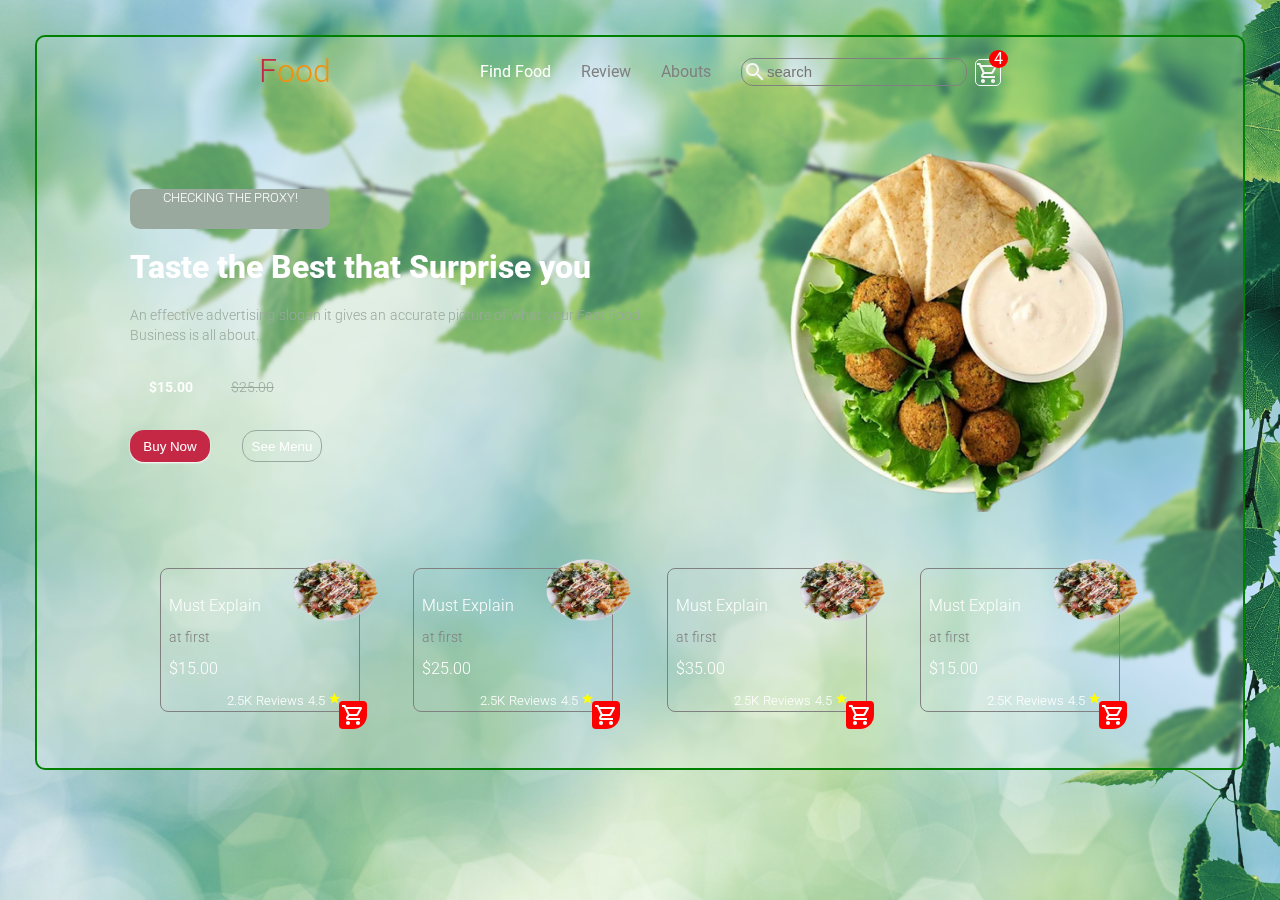
==== commit 64132b94: "Responsive Website" ====
--- a/index.html
+++ b/index.html
@@ -42,16 +42,19 @@
     </nav>
     <section class="main-content container">
       <div class="partition-A">
-        <h5>CHECKING THE PROXY! <i class="fa fa-leaf icon-gold"></i></h5>
+        <h5>
+          CHECKING THE PROXY!
+          <span class="material-icons-outlined"> flutter_dash </span>
+        </h5>
         <h1>Taste the Best that Surprise you</h1>
-        <p>
-          An effective advertising slogan it gives an accurate picture of what
+        <p>An effective advertising slogan it gives an accurate picture of what
           your Fast Food Business is all about.
         </p>
-        <p id="price-1">
-          &dollar;15.00<span id="price-2"><strike>&dollar;25.00</strike></span>
-        </p>
-        <div>
+        <div class="spacing-wrapper">
+          <p id="price-1">&dollar;15.00</p>
+          <p id="price-2"><strike>&dollar;25.00</strike></p>
+        </div>
+        <div class="spacing-wrapper">
           <button class="primary-button">Buy Now</button>
           <button class="secondary-button">See Menu</button>
         </div>
--- a/css/styles.css
+++ b/css/styles.css
@@ -53,7 +53,7 @@
 .navbar {
     height: 70px;
     overflow: auto;
-    position: sticky;
+    /* position: sticky; */
 }
 .container {
     height: 100%;
@@ -162,10 +162,15 @@
     outline: none;
     margin-right: 4px;
     padding-bottom: 2px;
-}
-
-input#search::placeholder {
+    transition: all 0.3s linear;
+}
+
+input#search:placeholder {
     color: whitesmoke;
+}
+
+input#search:focus {
+  color: whitesmoke;
 }
 
 .anchor-button {
@@ -204,79 +209,97 @@
     justify-content: space-evenly;
     align-items: center;
     flex-wrap: nowrap;
-    /* overflow: hidden; */
-    margin: 3px 32px;
-    flex-basis: 0;
+    overflow: auto;
+    margin: 2rem auto;
+    height: auto;
+  }
+
+  .main-content .partition-A{
+    height: auto;
+    max-width: 50%;
   }
   
 
 .partition-A h1{
     color: white;
-    line-height: normal;
     text-align: left;
-    font-size: xx-large;
-    line-height: 1.4;
-    margin-bottom: 12px;
+    font-size: 2rem;
+    line-height: 1.4;
+    margin: 0.8rem auto;
+    font-weight: 800;
   }
   
 .partition-A h5{
     color: white;
     background-color: #99a99d;
     border-radius: 10px;
-    line-height: normal;
-    padding-top: 6px;
-    padding-left: 4px;
-    height: 25px;
-    width: 180px;
-    overflow: auto;
-    margin-bottom: 10px;
+    line-height: 1.4;
+    min-height: 1.6rem;
+    max-width: 200px;
+    overflow: auto;
+    margin-top: 1rem;
+    margin-bottom: 1rem;
+    margin-right: auto;
     word-wrap: break-word;
     text-overflow: ellipsis;
     text-align: center;
     font-weight: 300;
   }
   
-  .partition-A h5 i.icon-gold {
+  .partition-A h5 span{
     color: gold;
+    line-height: 1.4;
+    font-size: 14px;
   }
   
   .partition-A p{
     color: #99a99d;
     line-height: 1.4;
-    margin-bottom: 12px;
     word-wrap: break-word;
     text-overflow: ellipsis;
-    font-size: 14px;
+    font-size: 0.9rem;
     font-weight: 300;
+    text-align: justify;
+    margin: 1rem auto;
+  }
+
+  .spacing-wrapper {
+    display: flex;
+    flex-direction: row;
+    justify-content: space-between;
+    align-items: center;
+    flex-wrap: nowrap;
+    margin: 1rem auto 1rem 0;
+    line-height: 1.4;
+    max-width: 200px;
+    padding: 0 0.5rem 0 0;
+  }
+
+  #price-1 {
+    display: inline-block;
+    color: white;
     text-align: left;
-  }
-  
-  #price-1 {
-    display: inline-block;
-    color: white;
-    text-align: left;
-    margin-bottom: 14px;
+    font-weight: 600;
   }
   
   #price-2{
     display: inline-block;
     color: #99a99d;
     text-align: right;
-    margin-left: 15px;
+    margin-right: 3rem;
   }
   
   .primary-button{
     color: white;
     background-color: #c42844;
     width: 80px;
-    height: 32px;
+    min-height: 32px;
     text-align: center;
     border: none;
     border-radius: 14px;
     outline: none;
     cursor: pointer;
     box-shadow: 0px 1px 2px 0px white;
-    margin-right: 10px;
   }
   
   .secondary-button{
@@ -289,44 +312,46 @@
     border-radius: 14px;
     outline: none;
     cursor: pointer;
-    margin-left: 10px;
   }
   
   .main-content .partition-B {
     max-width: 50%;
     height: auto;
+    text-align: center;
+    line-height: 0;
+    overflow: visible;
   }
 
   .main-content .partition-B img{
     max-width: 100%;
-    height: auto;
+    height: 100%;
   }
 
   .card{
-    margin-top: 30px;
-    display: inline-block;
-    margin-right: 20px;
-    margin-bottom: 18px;
-    /* background-color: #99a99d; */
+    display: inline-block;
     color: white;
     background-color: inherit;
     border-radius: 8px;
     border: 1px solid grey;
-    width: 200px;
+    min-width: 200px;
     height: 100%;
+    /* padding: 1rem; */
     padding-left: 8px;
     font-weight: 400;
     position: relative;
-    /* filter: blur(1px); */
+    margin: 1.5rem;
+    line-height: 1.4;
+    overflow: visible;
   }
   
   .main-content div.card img{
     position: absolute;
     z-index: 1;
-    top: -28px;
+    top: -26px;
     right: -20px;
     width: 90px;
-    height: 100px;
+    height: 90px;
+    line-height: 0;
   }
   
   .quad-heading{
@@ -378,8 +403,8 @@
   line-height: 0;
 }
 
-/* Media Queries Tablet */
-@media(max-width: 768px) {
+/* Media Queries*/
+@media(max-width: 800px){
   .navbar .flex {
     justify-content: space-between;
   }
@@ -424,52 +449,18 @@
   .navbar .hamburger-menu {
     display: inline-block;
   }
-}
-
-/* Media Queries Mobile  */
-@media(max-width: 500px){
-  .navbar .flex {
-    justify-content: space-between;
-  }
-  .navbar .hamburger-menu-items {
-    position: fixed;
-    z-index: 10;
-    top: 105px;
-    width: 64%;
-    height: auto;
-    background-color: #99a99d;
-    flex-direction: column-reverse;
-    justify-content: space-around;
-    align-items: center;
-    overflow: auto;
-    display: none;
-  }
-  .navbar .hamburger-menu-items ul.navigation {
+
+  .main-content {
     flex-direction: column;
-    flex-wrap: nowrap;
-    justify-content: space-evenly;
-    align-items: center;
-    margin: none;
-    width: 90%;
-    height:max-content;
-    transition: all 0.4s ease;
-  }
-
-  .navbar .hamburger-menu-items .flex-buttons {
-    height: max-content;
-    margin: 10px auto;
-    flex-direction: column;
-  }
-
-  .navbar .hamburger-menu-items .flex-buttons .inner-wrapper-search{
-    margin-top: inherit;
-  }
-
-  .navbar .hamburger-menu-items .flex-buttons .cart{
-    margin-top: inherit;
-  }
-
-  .navbar .hamburger-menu {
-    display: inline-block;
+  }
+  .main-content .partition-A {
+    max-width: 100%;
+    max-height: 50%;
+  }
+  .main-content .partition-B {
+    max-width: 100%;
+    max-height: 50%;
+    border-top: 0.1rem solid white;
+    border-bottom: 0.1rem solid white;
   }
 }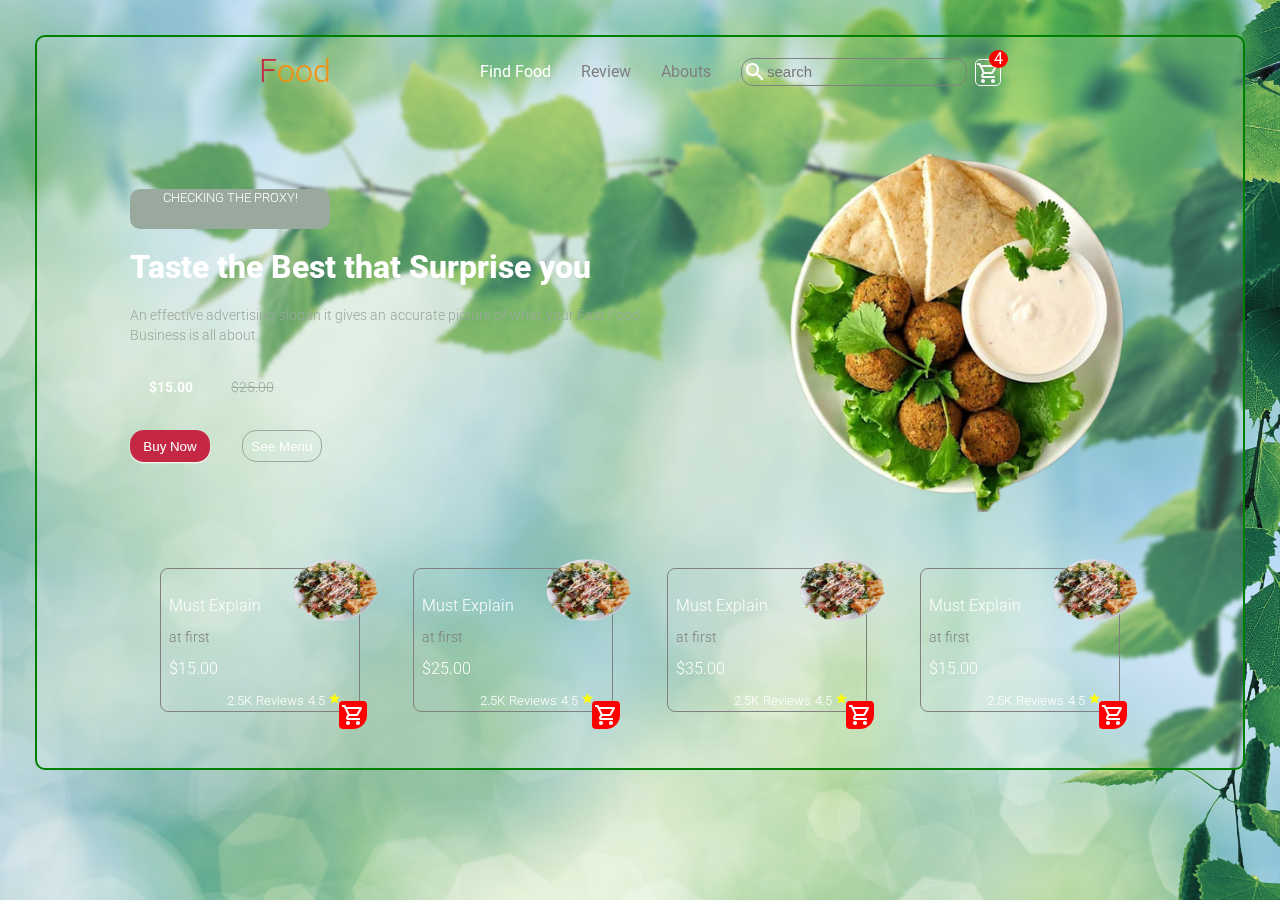
==== commit d28702c0: "JS Function File Error" ====
--- a/index.html
+++ b/index.html
@@ -15,7 +15,7 @@
         <a href="/">
           <h2 class="logo"><span>F</span>ood</h2>
         </a>
-        <a href="javascript:void(0);" class="hamburger-menu" onclick="myFunction()"><span
+        <a href="javascript:void(0);" class="hamburger-menu"><span
             class="material-icons-outlined">menu</span></a>
         <div class="hamburger-menu-items">
           <ul class="navigation">
@@ -27,14 +27,15 @@
           </ul>
           <div class="flex-buttons">
             <div class="inner-wrapper-search">
-              <span class="material-icons-outlined icon"> search </span>
+              <button id="search-button"><span class="material-icons-outlined icon"> search </span></button>
               <input type="text" id="search" name="search" placeholder="search" />
             </div>
             <div class="cart">
               <span class="badge">4</span>
-              <a href="cart.html" class="anchor-button">
+              <!-- <a href="cart.html" class="anchor-button">
                 <span class="material-icons-outlined">shopping_cart</span>
-              </a>
+              </a> -->
+              <button class="anchor-button" id="cart-button"><span class="material-icons-outlined">shopping_cart</span></button>
             </div>
           </div>
         </div>
@@ -147,6 +148,8 @@
     </section>
   </div>
   <script src="js/index.js"></script>
+  <script src="js/functions.js"></script>
+
 </body>
 
 </html>--- a/css/styles.css
+++ b/css/styles.css
@@ -1,86 +1,87 @@
-@import url('https://fonts.googleapis.com/css2?family=Roboto:wght@300&display=swap');
+@import url("https://fonts.googleapis.com/css2?family=Roboto:wght@300&display=swap");
 /* Basic Styling */
 
 * {
-    margin: 0;
-    padding: 0;
-    box-sizing: border-box;
+  margin: 0;
+  padding: 0;
+  box-sizing: border-box;
 }
 
 body {
-    font-family: 'Roboto';
-    color: whitesmoke;
-    line-height: 1.6;
-    background-color: #333;
-    background-image: url('../images/bg-image.jpg');
-    background-repeat: no-repeat;
-    background-size: cover;
-    background-attachment: fixed;
+  font-family: "Roboto";
+  color: whitesmoke;
+  line-height: 1.6;
+  background-color: #333;
+  background-image: url("../images/bg-image.jpg");
+  background-repeat: no-repeat;
+  background-size: cover;
+  background-attachment: fixed;
 }
 
 ul {
-    list-style-type: none;
+  list-style-type: none;
 }
 
 a {
-    color: #333;
-    text-decoration: none;
-}
-
-h1, h2{
-    font-weight: 300;
-    line-height: 1.2;
-    margin: 10px 0;
+  color: #333;
+  text-decoration: none;
+}
+
+h1,
+h2 {
+  font-weight: 300;
+  line-height: 1.2;
+  margin: 10px 0;
 }
 
 p {
-    margin: 10px 0;
+  margin: 10px 0;
 }
 
 img {
-    width: 100%;
+  width: 100%;
 }
 
 /* Intermediate Styling */
 body .wrapper {
-    margin: 35px;
-    background-color: rgba(255, 255, 255, .15);  
-    backdrop-filter: blur(2px);
-    border: 2px solid green;
-    border-radius: 10px;
+  margin: 35px;
+  background-color: rgba(255, 255, 255, 0.15);
+  backdrop-filter: blur(2px);
+  border: 2px solid green;
+  border-radius: 10px;
 }
 
 .navbar {
-    height: 70px;
-    overflow: auto;
-    /* position: sticky; */
+  height: 70px;
+  overflow: auto;
+  /* position: sticky; */
 }
 .container {
-    height: 100%;
-    max-width: 1100px;
-    margin: 0 auto;
-    overflow: auto;
-    padding: 0 40px;
+  height: 100%;
+  max-width: 1100px;
+  margin: 0 auto;
+  overflow: auto;
+  padding: 0 40px;
 }
 .navbar .flex {
-    display: flex;
-    flex-direction: row;
-    flex-wrap: wrap;
-    justify-content: space-evenly;
-    align-items: center;
+  display: flex;
+  flex-direction: row;
+  flex-wrap: wrap;
+  justify-content: space-evenly;
+  align-items: center;
 }
 
 .logo {
-    color: #f38f0c;
-    font-size: 2rem;
-    text-align: center;
-    line-height: 1.6;
-    margin: 0;
-    overflow: auto;
-  }
+  color: #f38f0c;
+  font-size: 2rem;
+  text-align: center;
+  line-height: 1.6;
+  margin: 0;
+  overflow: auto;
+}
 
 .logo span {
-    color: #c42844;
+  color: #c42844;
 }
 
 .navbar .hamburger-menu-items {
@@ -93,57 +94,57 @@
 }
 
 .navbar .hamburger-menu-items ul.navigation {
-    height: 100%;
-    overflow: auto;
-    display: flex;
-    flex-direction: row;
-    flex-wrap: wrap;
-    justify-content: center;
-    align-items: center;
-    margin: 0 5px;
+  height: 100%;
+  overflow: auto;
+  display: flex;
+  flex-direction: row;
+  flex-wrap: wrap;
+  justify-content: center;
+  align-items: center;
+  margin: 0 5px;
 }
 
 .navbar .hamburger-menu-items ul.navigation li {
-    display: inline-block;
-    color: grey;
-    padding: 10px;
-    margin: 0 5px;
+  display: inline-block;
+  color: grey;
+  padding: 10px;
+  margin: 0 5px;
 }
 
 .navbar .hamburger-menu-items ul.navigation li a {
-    color: grey;
-    display: inline-block;
+  color: grey;
+  display: inline-block;
 }
 
 .navbar .hamburger-menu-items ul.navigation li a:hover {
-    color: aliceblue;
+  color: aliceblue;
 }
 
 .navbar .hamburger-menu-items ul.navigation li a.active {
-    color: white;
+  color: white;
 }
 
 .navbar .hamburger-menu-items .flex-buttons {
-    height: 100%;
-    display: flex;
-    flex-direction: row;
-    flex-wrap: nowrap;
-    justify-content: center;
-    align-items: center;
-    margin: 0 10px;
-    text-align: center;
-    overflow: auto;
+  height: 100%;
+  display: flex;
+  flex-direction: row;
+  flex-wrap: nowrap;
+  justify-content: center;
+  align-items: center;
+  margin: 0 10px;
+  text-align: center;
+  overflow: auto;
 }
 
 .navbar .hamburger-menu-items .flex-buttons .inner-wrapper-search {
   position: relative;
 }
 
-.hamburger-menu-items .flex-buttons .inner-wrapper-search span.icon {
-    position: absolute;
-    top: 1.8px;
-    left: 1.8px;
-}
+/* .hamburger-menu-items .flex-buttons .inner-wrapper-search span.icon {
+  position: absolute;
+  top: 1.8px;
+  left: 1.8px;
+} */
 
 a.hamburger-menu {
   line-height: 0;
@@ -151,22 +152,43 @@
   display: none;
 }
 
+#search-button {
+  color: white;
+  background-color: inherit;
+  height: 24px;
+  width: 24px;
+  border-radius: 50%;
+  line-height: 0;
+  border: none;
+  cursor: pointer;
+  position: absolute;
+  top: 2px;
+  left: 1.5px;
+  outline: none;
+}
+
+#search-button:hover {
+  line-height: 1;
+  background-color: #333;
+  border-radius: 2px solid white;
+}
+
 #search {
-    background-color: inherit;
-    color: white;
-    height: 28px;
-    border-radius: 12px;
-    border: 1px solid grey;
-    padding-left: 25px; 
-    font-size: 15px;
-    outline: none;
-    margin-right: 4px;
-    padding-bottom: 2px;
-    transition: all 0.3s linear;
+  background-color: inherit;
+  color: white;
+  height: 28px;
+  border-radius: 12px;
+  border: 1px solid grey;
+  padding-left: 25px;
+  font-size: 15px;
+  outline: none;
+  margin-right: 4px;
+  padding-bottom: 2px;
+  transition: all 0.3s linear;
 }
 
 input#search:placeholder {
-    color: whitesmoke;
+  color: whitesmoke;
 }
 
 input#search:focus {
@@ -174,228 +196,229 @@
 }
 
 .anchor-button {
-    display: inline-block;
-    color: inherit;
-    background-color: inherit;
-    text-align: center;
-    line-height: 0;
-    padding-top: 1px;
+  display: inline-block;
+  color: inherit;
+  background-color: inherit;
+  text-align: center;
+  line-height: 0;
+  padding-top: 1px;
+  border: none;
+  cursor: pointer;
+  outline: none;
 }
 
 .cart {
-    position: relative;
-    margin-left: 4px;
-    margin-right: 10px;
-    border: 1px solid ghostwhite;
-    border-radius: 5px;
-    line-height: 0;
+  position: relative;
+  margin-left: 4px;
+  margin-right: 10px;
+  border: 1px solid ghostwhite;
+  border-radius: 5px;
+  line-height: 0;
 }
 
 .badge {
-    position: absolute;
-    top: -10px;
-    right: -8px;
-    padding: 1px 5px 1px 5px;
-    border-radius: 50%;
-    background: red;
-    color: white;
-    line-height: 1;
-}
-
-
-.main-content{
-    display:flex;
-    flex-direction: row;
-    justify-content: space-evenly;
-    align-items: center;
-    flex-wrap: nowrap;
-    overflow: auto;
-    margin: 2rem auto;
-    height: auto;
-  }
-
-  .main-content .partition-A{
-    height: auto;
-    max-width: 50%;
-  }
-  
-
-.partition-A h1{
-    color: white;
-    text-align: left;
-    font-size: 2rem;
-    line-height: 1.4;
-    margin: 0.8rem auto;
-    font-weight: 800;
-  }
-  
-.partition-A h5{
-    color: white;
-    background-color: #99a99d;
-    border-radius: 10px;
-    line-height: 1.4;
-    min-height: 1.6rem;
-    max-width: 200px;
-    overflow: auto;
-    margin-top: 1rem;
-    margin-bottom: 1rem;
-    margin-right: auto;
-    word-wrap: break-word;
-    text-overflow: ellipsis;
-    text-align: center;
-    font-weight: 300;
-  }
-  
-  .partition-A h5 span{
-    color: gold;
-    line-height: 1.4;
-    font-size: 14px;
-  }
-  
-  .partition-A p{
-    color: #99a99d;
-    line-height: 1.4;
-    word-wrap: break-word;
-    text-overflow: ellipsis;
-    font-size: 0.9rem;
-    font-weight: 300;
-    text-align: justify;
-    margin: 1rem auto;
-  }
-
-  .spacing-wrapper {
-    display: flex;
-    flex-direction: row;
-    justify-content: space-between;
-    align-items: center;
-    flex-wrap: nowrap;
-    margin: 1rem auto 1rem 0;
-    line-height: 1.4;
-    max-width: 200px;
-    padding: 0 0.5rem 0 0;
-  }
-
-  #price-1 {
-    display: inline-block;
-    color: white;
-    text-align: left;
-    font-weight: 600;
-  }
-  
-  #price-2{
-    display: inline-block;
-    color: #99a99d;
-    text-align: right;
-    margin-right: 3rem;
-  }
-  
-  .primary-button{
-    color: white;
-    background-color: #c42844;
-    width: 80px;
-    min-height: 32px;
-    text-align: center;
-    border: none;
-    border-radius: 14px;
-    outline: none;
-    cursor: pointer;
-    box-shadow: 0px 1px 2px 0px white;
-  }
-  
-  .secondary-button{
-    color: white;
-    background-color: transparent;
-    width: 80px;
-    height: 32px;
-    text-align: center;
-    border: 1px solid #99a99d;
-    border-radius: 14px;
-    outline: none;
-    cursor: pointer;
-  }
-  
-  .main-content .partition-B {
-    max-width: 50%;
-    height: auto;
-    text-align: center;
-    line-height: 0;
-    overflow: visible;
-  }
-
-  .main-content .partition-B img{
-    max-width: 100%;
-    height: 100%;
-  }
-
-  .card{
-    display: inline-block;
-    color: white;
-    background-color: inherit;
-    border-radius: 8px;
-    border: 1px solid grey;
-    min-width: 200px;
-    height: 100%;
-    /* padding: 1rem; */
-    padding-left: 8px;
-    font-weight: 400;
-    position: relative;
-    margin: 1.5rem;
-    line-height: 1.4;
-    overflow: visible;
-  }
-  
-  .main-content div.card img{
-    position: absolute;
-    z-index: 1;
-    top: -26px;
-    right: -20px;
-    width: 90px;
-    height: 90px;
-    line-height: 0;
-  }
-  
-  .quad-heading{
-    color: grey;
-    line-height: 1.4;
-    word-wrap: break-word;
-    text-overflow: ellipsis;
-    font-size: 14px;
-    font-weight: 300;
-    text-align: left;
-  }
-  
-  .card-text{
-    padding-top: 15px;
-    line-height: 1.5;
-    font-weight: 300;
-  }
-
-  .reviews {
-      display: flex;
-      flex-direction: row;
-      flex-wrap: nowrap;
-      justify-content: flex-end;
-      align-items: center;
-      padding-right: 16px;
-      position: relative;
-  }
-
-  .reviews p {
-      display: inline-block;
-      margin: 0px 2px;
-      font-size: small;
-  }
+  position: absolute;
+  top: -10px;
+  right: -8px;
+  padding: 1px 5px 1px 5px;
+  border-radius: 50%;
+  background: red;
+  color: white;
+  line-height: 1;
+}
+
+.main-content {
+  display: flex;
+  flex-direction: row;
+  justify-content: space-evenly;
+  align-items: center;
+  flex-wrap: nowrap;
+  overflow: auto;
+  margin: 2rem auto;
+  height: auto;
+}
+
+.main-content .partition-A {
+  height: auto;
+  max-width: 50%;
+}
+
+.partition-A h1 {
+  color: white;
+  text-align: left;
+  font-size: 2rem;
+  line-height: 1.4;
+  margin: 0.8rem auto;
+  font-weight: 800;
+}
+
+.partition-A h5 {
+  color: white;
+  background-color: #99a99d;
+  border-radius: 10px;
+  line-height: 1.4;
+  min-height: 1.6rem;
+  max-width: 200px;
+  overflow: auto;
+  margin-top: 1rem;
+  margin-bottom: 1rem;
+  margin-right: auto;
+  word-wrap: break-word;
+  text-overflow: ellipsis;
+  text-align: center;
+  font-weight: 300;
+}
+
+.partition-A h5 span {
+  color: gold;
+  line-height: 1.4;
+  font-size: 14px;
+}
+
+.partition-A p {
+  color: #99a99d;
+  line-height: 1.4;
+  word-wrap: break-word;
+  text-overflow: ellipsis;
+  font-size: 0.9rem;
+  font-weight: 300;
+  text-align: justify;
+  margin: 1rem auto;
+}
+
+.spacing-wrapper {
+  display: flex;
+  flex-direction: row;
+  justify-content: space-between;
+  align-items: center;
+  flex-wrap: nowrap;
+  margin: 1rem auto 1rem 0;
+  line-height: 1.4;
+  max-width: 200px;
+  padding: 0 0.5rem 0 0;
+}
+
+#price-1 {
+  display: inline-block;
+  color: white;
+  text-align: left;
+  font-weight: 600;
+}
+
+#price-2 {
+  display: inline-block;
+  color: #99a99d;
+  text-align: right;
+  margin-right: 3rem;
+}
+
+.primary-button {
+  color: white;
+  background-color: #c42844;
+  width: 80px;
+  min-height: 32px;
+  text-align: center;
+  border: none;
+  border-radius: 14px;
+  outline: none;
+  cursor: pointer;
+  box-shadow: 0px 1px 2px 0px white;
+}
+
+.secondary-button {
+  color: white;
+  background-color: transparent;
+  width: 80px;
+  height: 32px;
+  text-align: center;
+  border: 1px solid #99a99d;
+  border-radius: 14px;
+  outline: none;
+  cursor: pointer;
+}
+
+.main-content .partition-B {
+  max-width: 50%;
+  height: auto;
+  text-align: center;
+  line-height: 0;
+  overflow: visible;
+}
+
+.main-content .partition-B img {
+  max-width: 100%;
+  height: 100%;
+}
+
+.card {
+  display: inline-block;
+  color: white;
+  background-color: inherit;
+  border-radius: 8px;
+  border: 1px solid grey;
+  min-width: 200px;
+  height: 100%;
+  /* padding: 1rem; */
+  padding-left: 8px;
+  font-weight: 400;
+  position: relative;
+  margin: 1.5rem;
+  line-height: 1.4;
+  overflow: visible;
+}
+
+.main-content div.card img {
+  position: absolute;
+  z-index: 1;
+  top: -26px;
+  right: -20px;
+  width: 90px;
+  height: 90px;
+  line-height: 0;
+}
+
+.quad-heading {
+  color: grey;
+  line-height: 1.4;
+  word-wrap: break-word;
+  text-overflow: ellipsis;
+  font-size: 14px;
+  font-weight: 300;
+  text-align: left;
+}
+
+.card-text {
+  padding-top: 15px;
+  line-height: 1.5;
+  font-weight: 300;
+}
+
+.reviews {
+  display: flex;
+  flex-direction: row;
+  flex-wrap: nowrap;
+  justify-content: flex-end;
+  align-items: center;
+  padding-right: 16px;
+  position: relative;
+}
+
+.reviews p {
+  display: inline-block;
+  margin: 0px 2px;
+  font-size: small;
+}
 
 .add-to-cart {
-    color: white;
-    background-color: red;
-    position: absolute;
-    right: -8px;
-    bottom: -18px;
-    padding: 2px;
-    border-radius: 4px;
-    border-bottom-right-radius: 14px;
-    line-height: 0;
+  color: white;
+  background-color: red;
+  position: absolute;
+  right: -8px;
+  bottom: -18px;
+  padding: 2px;
+  border-radius: 4px;
+  border-bottom-right-radius: 14px;
+  line-height: 0;
 }
 
 .add-to-cart a {
@@ -404,7 +427,7 @@
 }
 
 /* Media Queries*/
-@media(max-width: 800px){
+@media (max-width: 800px) {
   .navbar .flex {
     justify-content: space-between;
   }
@@ -428,7 +451,7 @@
     align-items: center;
     margin: none;
     width: 90%;
-    height:max-content;
+    height: max-content;
     transition: all 0.4s ease;
   }
 
@@ -438,11 +461,11 @@
     flex-direction: column;
   }
 
-  .navbar .hamburger-menu-items .flex-buttons .inner-wrapper-search{
+  .navbar .hamburger-menu-items .flex-buttons .inner-wrapper-search {
     margin-top: inherit;
   }
 
-  .navbar .hamburger-menu-items .flex-buttons .cart{
+  .navbar .hamburger-menu-items .flex-buttons .cart {
     margin-top: inherit;
   }
 
@@ -463,4 +486,4 @@
     border-top: 0.1rem solid white;
     border-bottom: 0.1rem solid white;
   }
-}+}
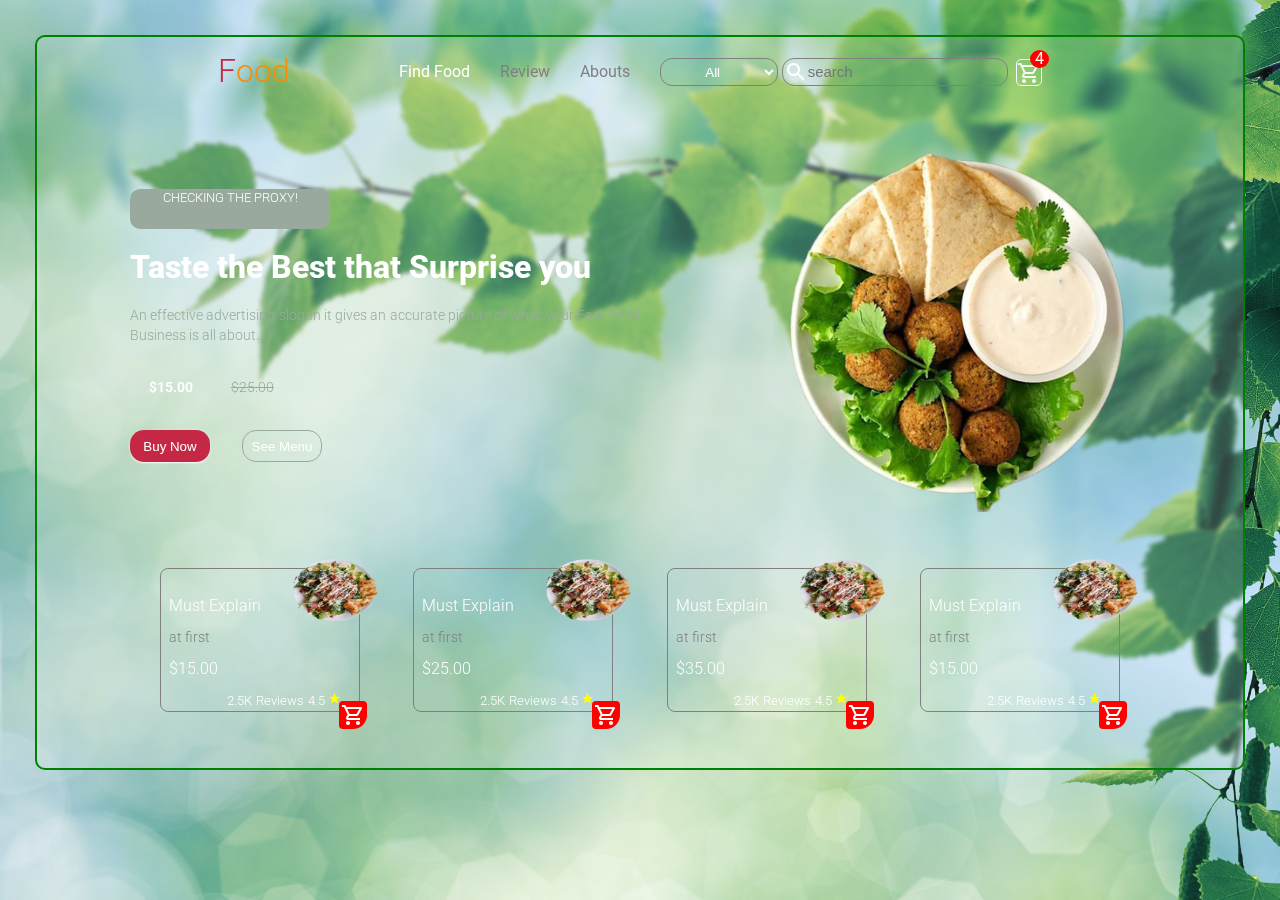
==== commit 0403c7af: "List/Filter by Category added" ====
--- a/index.html
+++ b/index.html
@@ -27,14 +27,14 @@
           </ul>
           <div class="flex-buttons">
             <div class="inner-wrapper-search">
+              <select name='category-food' id='category'>
+                <option value="All">All</option>
+              </select>
               <button id="search-button"><span class="material-icons-outlined icon"> search </span></button>
               <input type="text" id="search" name="search" placeholder="search" />
             </div>
             <div class="cart">
               <span class="badge">4</span>
-              <!-- <a href="cart.html" class="anchor-button">
-                <span class="material-icons-outlined">shopping_cart</span>
-              </a> -->
               <button class="anchor-button" id="cart-button"><span class="material-icons-outlined">shopping_cart</span></button>
             </div>
           </div>
--- a/css/styles.css
+++ b/css/styles.css
@@ -140,12 +140,6 @@
   position: relative;
 }
 
-/* .hamburger-menu-items .flex-buttons .inner-wrapper-search span.icon {
-  position: absolute;
-  top: 1.8px;
-  left: 1.8px;
-} */
-
 a.hamburger-menu {
   line-height: 0;
   color: white;
@@ -163,7 +157,7 @@
   cursor: pointer;
   position: absolute;
   top: 2px;
-  left: 1.5px;
+  left: 124px;
   outline: none;
 }
 
@@ -171,6 +165,22 @@
   line-height: 1;
   background-color: #333;
   border-radius: 2px solid white;
+}
+
+#category {
+  background-color: inherit;
+  color: white;
+  outline: none;
+  border: 1px solid grey;
+  border-radius: 12px;
+  height: 28px;
+  min-width: 118px;
+  line-height: 1;
+}
+
+#category option {
+  text-align: center;
+  background-color: inherit;
 }
 
 #search {
@@ -435,7 +445,8 @@
     position: fixed;
     z-index: 10;
     top: 105px;
-    width: 64%;
+    right: 0%;
+    width: 70%;
     height: auto;
     background-color: #99a99d;
     flex-direction: column-reverse;
@@ -473,6 +484,11 @@
     display: inline-block;
   }
 
+  #search-button {
+    top: 30px;
+    left: 45px;
+  }
+
   .main-content {
     flex-direction: column;
   }
